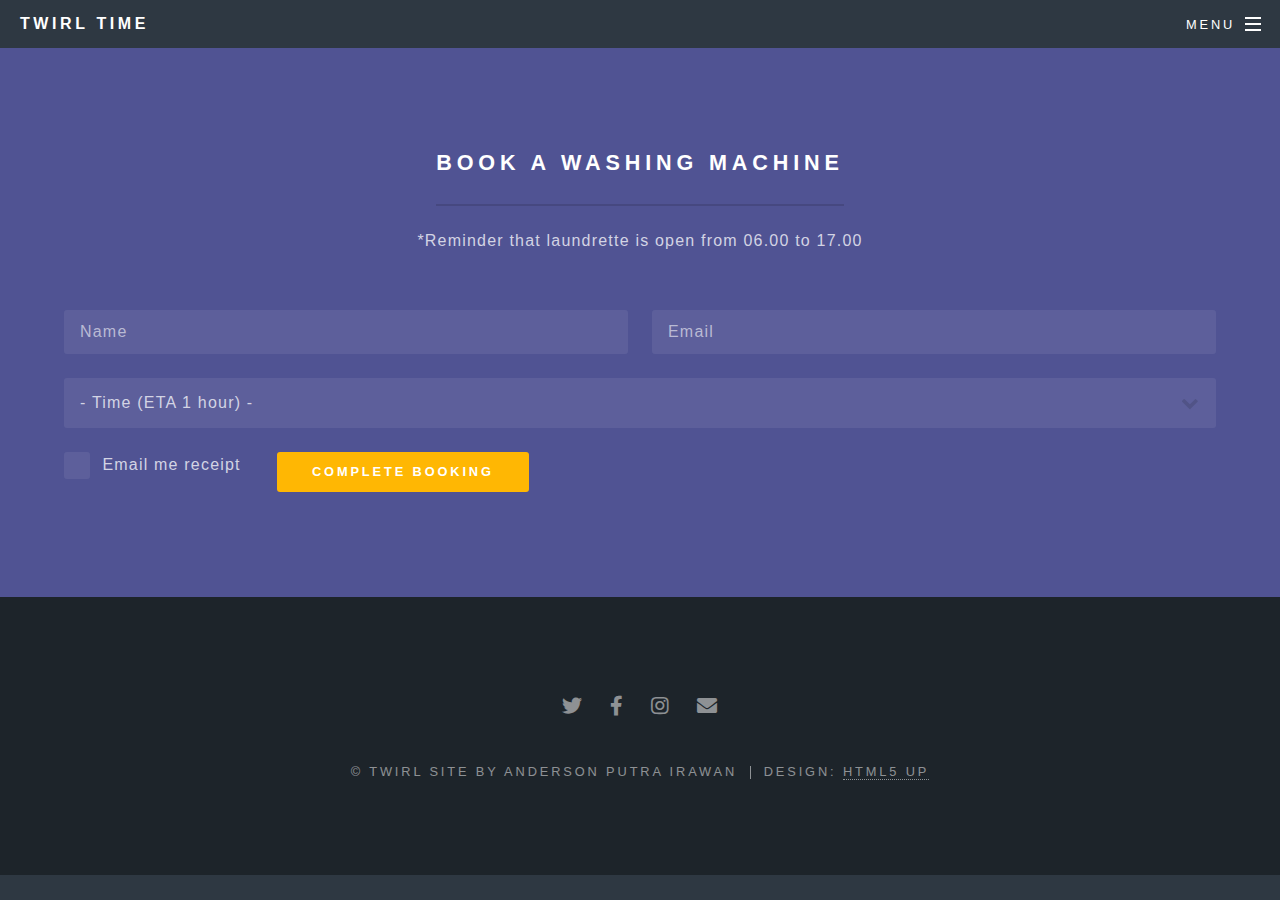
==== booking.html @ 34124f37 "update 6th of march" ====
<!DOCTYPE HTML>
<!--
	Spectral by HTML5 UP
	html5up.net | @ajlkn
	Free for personal and commercial use under the CCA 3.0 license (html5up.net/license)
-->
<html>
	<head>
		<title>Generic - Spectral by HTML5 UP</title>
		<meta charset="utf-8" />
		<meta name="viewport" content="width=device-width, initial-scale=1, user-scalable=no" />
		<link rel="stylesheet" href="assets/css/main.css" />
		<noscript><link rel="stylesheet" href="assets/css/noscript.css" /></noscript>
	</head>
	<body class="is-preload">

		<!-- Page Wrapper -->
			<div id="page-wrapper">

				<!-- Header -->
					<header id="header">
						<h1><a href="index.html">TWIRL TIME</a></h1>
						<nav id="nav">
							<ul>
								<li class="special">
									<a href="#menu" class="menuToggle"><span>Menu</span></a>
									<div id="menu">
										<ul>
											<li><a href="index.html">Home</a></li>
											<li><a href="booking.html">Booking</a></li>
											<li><a href="elements.html">Elements</a></li>
											<li><a href="#">Sign Up</a></li>
											<li><a href="#">Log In</a></li>
										</ul>
									</div>
								</li>
							</ul>
						</nav>
					</header>

				<!-- Main -->
				<section id="three" class="wrapper style3 special">
					<div class="inner">
						<header class="major">
							<h2>Book a washing machine</h2>
							<p>*Reminder that laundrette is open from 06.00 to 17.00</p>
						</header>
						<form method="post" action="#">
							<div class="row gtr-uniform">
								<div class="col-6 col-12-xsmall">
									<input type="text" name="demo-name" id="demo-name" value="" placeholder="Name" />
								</div>
								<div class="col-6 col-12-xsmall">
									<input type="email" name="demo-email" id="demo-email" value="" placeholder="Email" />
								</div>
								<div class="col-12">
									<select name="demo-category" id="demo-category" class="dropdown-scrollbar">
										<option value="">- Time (ETA 1 hour) -</option>
										<option value="1">06.00</option>
										<option value="1">07.00</option>
										<option value="1">08.00</option>
										<option value="1">09.00</option>
										<option value="1">10.00</option>
										<option value="1">11.00</option>
										<option value="1">12.00</option>
										<option value="1">13.00</option>
										<option value="1">14.00</option>
										<option value="1">15.00</option>
										<option value="1">16.00</option>
										<option value="1">17.00</option>
									</select>
								</div>
								<div class="col-12-xsmall">
									<input type="checkbox" id="demo-copy" name="demo-copy">
									<label for="demo-copy">Email me receipt</label>
								</div>
								<div class="col-12-xsmall">
									<a href="#" class="button primary fit">Complete Booking</a>
								</div>
							</div>
						</form>
						

					</div>

					
				</section>

				<!-- Footer -->
				<footer id="footer">
					<ul class="icons">
						<li><a href="#" class="icon brands fa-twitter"><span class="label">Twitter</span></a></li>
						<li><a href="#" class="icon brands fa-facebook-f"><span class="label">Facebook</span></a></li>
						<li><a href="#" class="icon brands fa-instagram"><span class="label">Instagram</span></a></li>
						<li><a href="#" class="icon solid fa-envelope"><span class="label">Email</span></a></li>
					</ul>
					<ul class="copyright">
						<li>&copy; Twirl Site by Anderson Putra Irawan</li><li>Design: <a href="http://html5up.net">HTML5 UP</a></li>
					</ul>
				</footer>

			</div>

		<!-- Scripts -->
			<script src="assets/js/jquery.min.js"></script>
			<script src="assets/js/jquery.scrollex.min.js"></script>
			<script src="assets/js/jquery.scrolly.min.js"></script>
			<script src="assets/js/browser.min.js"></script>
			<script src="assets/js/breakpoints.min.js"></script>
			<script src="assets/js/util.js"></script>
			<script src="assets/js/main.js"></script>

	</body>
</html>
---- assets/css/main.css ----
@import url(fontawesome-all.min.css);
@import url("https://fonts.googleapis.com/css?family=Open+Sans:400,400italic,600,600italic,800,800italic");

/*
	Spectral by HTML5 UP
	html5up.net | @ajlkn
	Free for personal and commercial use under the CCA 3.0 license (html5up.net/license)
*/

html, body, div, span, applet, object,
iframe, h1, h2, h3, h4, h5, h6, p, blockquote,
pre, a, abbr, acronym, address, big, cite,
code, del, dfn, em, img, ins, kbd, q, s, samp,
small, strike, strong, sub, sup, tt, var, b,
u, i, center, dl, dt, dd, ol, ul, li, fieldset,
form, label, legend, table, caption, tbody,
tfoot, thead, tr, th, td, article, aside,
canvas, details, embed, figure, figcaption,
footer, header, hgroup, menu, nav, output, ruby,
section, summary, time, mark, audio, video {
	margin: 0;
	padding: 0;
	border: 0;
	font-size: 100%;
	font: inherit;
	vertical-align: baseline;}

article, aside, details, figcaption, figure,
footer, header, hgroup, menu, nav, section {
	display: block;}

body {
	line-height: 1;
}

ol, ul {
	list-style: none;
}

blockquote, q {
	quotes: none;
}

	blockquote:before, blockquote:after, q:before, q:after {
		content: '';
		content: none;
	}

table {
	border-collapse: collapse;
	border-spacing: 0;
}

body {
	-webkit-text-size-adjust: none;
}

mark {
	background-color: transparent;
	color: inherit;
}

input::-moz-focus-inner {
	border: 0;
	padding: 0;
}

input, select, textarea {
	-moz-appearance: none;
	-webkit-appearance: none;
	-ms-appearance: none;
	appearance: none;
}

/* Basic */

	@-ms-viewport {
		width: device-width;
	}

	html {
		box-sizing: border-box;
	}

	*, *:before, *:after {
		box-sizing: inherit;
	}

	body {
		background: #2e3842;
	}

		body.is-preload *, body.is-preload *:before, body.is-preload *:after {
			-moz-animation: none !important;
			-webkit-animation: none !important;
			-ms-animation: none !important;
			animation: none !important;
			-moz-transition: none !important;
			-webkit-transition: none !important;
			-ms-transition: none !important;
			transition: none !important;
		}

	@font-face {	
		src: url("../webfonts/Quicksand-Semibold.ttf");
		font-family: MyWebFont;
	}

	body, input, select, textarea {
		color: #fff;
		font-family: MyWebFont, 'Trebuchet MS', 'Lucida Sans Unicode', 'Lucida Grande', 'Lucida Sans', Arial, sans-serif;
		font-size: 15pt;
		font-weight: normal;
    	font-style: normal;
		letter-spacing: 0.075em;
		line-height: 1.65em;
	}

		@media screen and (max-width: 1680px) {

			body, input, select, textarea {
				font-size: 13pt;
			}

		}

		@media screen and (max-width: 1280px) {

			body, input, select, textarea {
				font-size: 12pt;
			}

		}

		@media screen and (max-width: 736px) {

			body, input, select, textarea {
				font-size: 11pt;
				letter-spacing: 0.0375em;
			}

		}

	a {
		-moz-transition: color 0.2s ease, border-bottom-color 0.2s ease;
		-webkit-transition: color 0.2s ease, border-bottom-color 0.2s ease;
		-ms-transition: color 0.2s ease, border-bottom-color 0.2s ease;
		transition: color 0.2s ease, border-bottom-color 0.2s ease;
		border-bottom: dotted 1px;
		color: inherit;
		text-decoration: none;
	}

		a:hover {
			border-bottom-color: transparent;
		}

	strong, b {
		color: #fff;
		font-weight: 600;
	}

	em, i {
		font-style: italic;
	}

	p {
		margin: 0 0 2em 0;
	}

	h1, h2, h3, h4, h5, h6 {
		color: #fff;
		font-weight: 800;
		letter-spacing: 0.225em;
		line-height: 1em;
		margin: 0 0 1em 0;
		text-transform: uppercase;
	}

		h1 a, h2 a, h3 a, h4 a, h5 a, h6 a {
			color: inherit;
			text-decoration: none;
		}

	h2 {
		font-size: 1.35em;
		line-height: 1.75em;
	}

		@media screen and (max-width: 736px) {

			h2 {
				font-size: 1.1em;
				line-height: 1.65em;
			}

		}

	h3 {
		font-size: 1.15em;
		line-height: 1.75em;
	}

		@media screen and (max-width: 736px) {

			h3 {
				font-size: 1em;
				line-height: 1.65em;
			}

		}

	h4 {
		font-size: 1em;
		line-height: 1.5em;
	}

	h5 {
		font-size: 0.8em;
		line-height: 1.5em;
	}

	h6 {
		font-size: 0.7em;
		line-height: 1.5em;
	}

	sub {
		font-size: 0.8em;
		position: relative;
		top: 0.5em;
	}

	sup {
		font-size: 0.8em;
		position: relative;
		top: -0.5em;
	}

	hr {
		border: 0;
		border-bottom: solid 2px #fff;
		margin: 3em 0;
	}

		hr.major {
			margin: 4.5em 0;
		}

	blockquote {
		border-left: solid 4px #fff;
		font-style: italic;
		margin: 0 0 2em 0;
		padding: 0.5em 0 0.5em 2em;
	}

	code {
		background: rgba(144, 144, 144, 0.25);
		border-radius: 3px;
		font-family: "Courier New", monospace;
		font-size: 0.9em;
		letter-spacing: 0;
		margin: 0 0.25em;
		padding: 0.25em 0.65em;
	}

	pre {
		-webkit-overflow-scrolling: touch;
		font-family: "Courier New", monospace;
		font-size: 0.9em;
		margin: 0 0 2em 0;
	}

		pre code {
			display: block;
			line-height: 1.75em;
			padding: 1em 1.5em;
			overflow-x: auto;
		}

	.align-left {
		text-align: left;
	}

	.align-center {
		text-align: center;
	}

	.align-right {
		text-align: right;
	}

/* Row */

	.row {
		display: flex;
		flex-wrap: wrap;
		box-sizing: border-box;
		align-items: stretch;
	}

		.row > * {
			box-sizing: border-box;
		}

		.row.gtr-uniform > * > :last-child {
			margin-bottom: 0;
		}

		.row.aln-left {
			justify-content: flex-start;
		}

		.row.aln-center {
			justify-content: center;
		}

		.row.aln-right {
			justify-content: flex-end;
		}

		.row.aln-top {
			align-items: flex-start;
		}

		.row.aln-middle {
			align-items: center;
		}

		.row.aln-bottom {
			align-items: flex-end;
		}

		.row > .imp {
			order: -1;
		}

		.row > .col-1 {
			width: 8.33333%;
		}

		.row > .off-1 {
			margin-left: 8.33333%;
		}

		.row > .col-2 {
			width: 16.66667%;
		}

		.row > .off-2 {
			margin-left: 16.66667%;
		}

		.row > .col-3 {
			width: 25%;
		}

		.row > .off-3 {
			margin-left: 25%;
		}

		.row > .col-4 {
			width: 33.33333%;
		}

		.row > .off-4 {
			margin-left: 33.33333%;
		}

		.row > .col-5 {
			width: 41.66667%;
		}

		.row > .off-5 {
			margin-left: 41.66667%;
		}

		.row > .col-6 {
			width: 50%;
		}

		.row > .off-6 {
			margin-left: 50%;
		}

		.row > .col-7 {
			width: 58.33333%;
		}

		.row > .off-7 {
			margin-left: 58.33333%;
		}

		.row > .col-8 {
			width: 66.66667%;
		}

		.row > .off-8 {
			margin-left: 66.66667%;
		}

		.row > .col-9 {
			width: 75%;
		}

		.row > .off-9 {
			margin-left: 75%;
		}

		.row > .col-10 {
			width: 83.33333%;
		}

		.row > .off-10 {
			margin-left: 83.33333%;
		}

		.row > .col-11 {
			width: 91.66667%;
		}

		.row > .off-11 {
			margin-left: 91.66667%;
		}

		.row > .col-12 {
			width: 100%;
		}

		.row > .off-12 {
			margin-left: 100%;
		}

		.row.gtr-0 {
			margin-top: 0;
			margin-left: 0em;
		}

			.row.gtr-0 > * {
				padding: 0 0 0 0em;
			}

			.row.gtr-0.gtr-uniform {
				margin-top: 0em;
			}

				.row.gtr-0.gtr-uniform > * {
					padding-top: 0em;
				}

		.row.gtr-25 {
			margin-top: 0;
			margin-left: -0.375em;
		}

			.row.gtr-25 > * {
				padding: 0 0 0 0.375em;
			}

			.row.gtr-25.gtr-uniform {
				margin-top: -0.375em;
			}

				.row.gtr-25.gtr-uniform > * {
					padding-top: 0.375em;
				}

		.row.gtr-50 {
			margin-top: 0;
			margin-left: -0.75em;
		}

			.row.gtr-50 > * {
				padding: 0 0 0 0.75em;
			}

			.row.gtr-50.gtr-uniform {
				margin-top: -0.75em;
			}

				.row.gtr-50.gtr-uniform > * {
					padding-top: 0.75em;
				}

		.row {
			margin-top: 0;
			margin-left: -1.5em;
		}

			.row > * {
				padding: 0 0 0 1.5em;
			}

			.row.gtr-uniform {
				margin-top: -1.5em;
			}

				.row.gtr-uniform > * {
					padding-top: 1.5em;
				}

		.row.gtr-150 {
			margin-top: 0;
			margin-left: -2.25em;
		}

			.row.gtr-150 > * {
				padding: 0 0 0 2.25em;
			}

			.row.gtr-150.gtr-uniform {
				margin-top: -2.25em;
			}

				.row.gtr-150.gtr-uniform > * {
					padding-top: 2.25em;
				}

		.row.gtr-200 {
			margin-top: 0;
			margin-left: -3em;
		}

			.row.gtr-200 > * {
				padding: 0 0 0 3em;
			}

			.row.gtr-200.gtr-uniform {
				margin-top: -3em;
			}

				.row.gtr-200.gtr-uniform > * {
					padding-top: 3em;
				}

		@media screen and (max-width: 1680px) {

			.row {
				display: flex;
				flex-wrap: wrap;
				box-sizing: border-box;
				align-items: stretch;
			}

				.row > * {
					box-sizing: border-box;
				}

				.row.gtr-uniform > * > :last-child {
					margin-bottom: 0;
				}

				.row.aln-left {
					justify-content: flex-start;
				}

				.row.aln-center {
					justify-content: center;
				}

				.row.aln-right {
					justify-content: flex-end;
				}

				.row.aln-top {
					align-items: flex-start;
				}

				.row.aln-middle {
					align-items: center;
				}

				.row.aln-bottom {
					align-items: flex-end;
				}

				.row > .imp-xlarge {
					order: -1;
				}

				.row > .col-1-xlarge {
					width: 8.33333%;
				}

				.row > .off-1-xlarge {
					margin-left: 8.33333%;
				}

				.row > .col-2-xlarge {
					width: 16.66667%;
				}

				.row > .off-2-xlarge {
					margin-left: 16.66667%;
				}

				.row > .col-3-xlarge {
					width: 25%;
				}

				.row > .off-3-xlarge {
					margin-left: 25%;
				}

				.row > .col-4-xlarge {
					width: 33.33333%;
				}

				.row > .off-4-xlarge {
					margin-left: 33.33333%;
				}

				.row > .col-5-xlarge {
					width: 41.66667%;
				}

				.row > .off-5-xlarge {
					margin-left: 41.66667%;
				}

				.row > .col-6-xlarge {
					width: 50%;
				}

				.row > .off-6-xlarge {
					margin-left: 50%;
				}

				.row > .col-7-xlarge {
					width: 58.33333%;
				}

				.row > .off-7-xlarge {
					margin-left: 58.33333%;
				}

				.row > .col-8-xlarge {
					width: 66.66667%;
				}

				.row > .off-8-xlarge {
					margin-left: 66.66667%;
				}

				.row > .col-9-xlarge {
					width: 75%;
				}

				.row > .off-9-xlarge {
					margin-left: 75%;
				}

				.row > .col-10-xlarge {
					width: 83.33333%;
				}

				.row > .off-10-xlarge {
					margin-left: 83.33333%;
				}

				.row > .col-11-xlarge {
					width: 91.66667%;
				}

				.row > .off-11-xlarge {
					margin-left: 91.66667%;
				}

				.row > .col-12-xlarge {
					width: 100%;
				}

				.row > .off-12-xlarge {
					margin-left: 100%;
				}

				.row.gtr-0 {
					margin-top: 0;
					margin-left: 0em;
				}

					.row.gtr-0 > * {
						padding: 0 0 0 0em;
					}

					.row.gtr-0.gtr-uniform {
						margin-top: 0em;
					}

						.row.gtr-0.gtr-uniform > * {
							padding-top: 0em;
						}

				.row.gtr-25 {
					margin-top: 0;
					margin-left: -0.375em;
				}

					.row.gtr-25 > * {
						padding: 0 0 0 0.375em;
					}

					.row.gtr-25.gtr-uniform {
						margin-top: -0.375em;
					}

						.row.gtr-25.gtr-uniform > * {
							padding-top: 0.375em;
						}

				.row.gtr-50 {
					margin-top: 0;
					margin-left: -0.75em;
				}

					.row.gtr-50 > * {
						padding: 0 0 0 0.75em;
					}

					.row.gtr-50.gtr-uniform {
						margin-top: -0.75em;
					}

						.row.gtr-50.gtr-uniform > * {
							padding-top: 0.75em;
						}

				.row {
					margin-top: 0;
					margin-left: -1.5em;
				}

					.row > * {
						padding: 0 0 0 1.5em;
					}

					.row.gtr-uniform {
						margin-top: -1.5em;
					}

						.row.gtr-uniform > * {
							padding-top: 1.5em;
						}

				.row.gtr-150 {
					margin-top: 0;
					margin-left: -2.25em;
				}

					.row.gtr-150 > * {
						padding: 0 0 0 2.25em;
					}

					.row.gtr-150.gtr-uniform {
						margin-top: -2.25em;
					}

						.row.gtr-150.gtr-uniform > * {
							padding-top: 2.25em;
						}

				.row.gtr-200 {
					margin-top: 0;
					margin-left: -3em;
				}

					.row.gtr-200 > * {
						padding: 0 0 0 3em;
					}

					.row.gtr-200.gtr-uniform {
						margin-top: -3em;
					}

						.row.gtr-200.gtr-uniform > * {
							padding-top: 3em;
						}

		}

		@media screen and (max-width: 1280px) {

			.row {
				display: flex;
				flex-wrap: wrap;
				box-sizing: border-box;
				align-items: stretch;
			}

				.row > * {
					box-sizing: border-box;
				}

				.row.gtr-uniform > * > :last-child {
					margin-bottom: 0;
				}

				.row.aln-left {
					justify-content: flex-start;
				}

				.row.aln-center {
					justify-content: center;
				}

				.row.aln-right {
					justify-content: flex-end;
				}

				.row.aln-top {
					align-items: flex-start;
				}

				.row.aln-middle {
					align-items: center;
				}

				.row.aln-bottom {
					align-items: flex-end;
				}

				.row > .imp-large {
					order: -1;
				}

				.row > .col-1-large {
					width: 8.33333%;
				}

				.row > .off-1-large {
					margin-left: 8.33333%;
				}

				.row > .col-2-large {
					width: 16.66667%;
				}

				.row > .off-2-large {
					margin-left: 16.66667%;
				}

				.row > .col-3-large {
					width: 25%;
				}

				.row > .off-3-large {
					margin-left: 25%;
				}

				.row > .col-4-large {
					width: 33.33333%;
				}

				.row > .off-4-large {
					margin-left: 33.33333%;
				}

				.row > .col-5-large {
					width: 41.66667%;
				}

				.row > .off-5-large {
					margin-left: 41.66667%;
				}

				.row > .col-6-large {
					width: 50%;
				}

				.row > .off-6-large {
					margin-left: 50%;
				}

				.row > .col-7-large {
					width: 58.33333%;
				}

				.row > .off-7-large {
					margin-left: 58.33333%;
				}

				.row > .col-8-large {
					width: 66.66667%;
				}

				.row > .off-8-large {
					margin-left: 66.66667%;
				}

				.row > .col-9-large {
					width: 75%;
				}

				.row > .off-9-large {
					margin-left: 75%;
				}

				.row > .col-10-large {
					width: 83.33333%;
				}

				.row > .off-10-large {
					margin-left: 83.33333%;
				}

				.row > .col-11-large {
					width: 91.66667%;
				}

				.row > .off-11-large {
					margin-left: 91.66667%;
				}

				.row > .col-12-large {
					width: 100%;
				}

				.row > .off-12-large {
					margin-left: 100%;
				}

				.row.gtr-0 {
					margin-top: 0;
					margin-left: 0em;
				}

					.row.gtr-0 > * {
						padding: 0 0 0 0em;
					}

					.row.gtr-0.gtr-uniform {
						margin-top: 0em;
					}

						.row.gtr-0.gtr-uniform > * {
							padding-top: 0em;
						}

				.row.gtr-25 {
					margin-top: 0;
					margin-left: -0.375em;
				}

					.row.gtr-25 > * {
						padding: 0 0 0 0.375em;
					}

					.row.gtr-25.gtr-uniform {
						margin-top: -0.375em;
					}

						.row.gtr-25.gtr-uniform > * {
							padding-top: 0.375em;
						}

				.row.gtr-50 {
					margin-top: 0;
					margin-left: -0.75em;
				}

					.row.gtr-50 > * {
						padding: 0 0 0 0.75em;
					}

					.row.gtr-50.gtr-uniform {
						margin-top: -0.75em;
					}

						.row.gtr-50.gtr-uniform > * {
							padding-top: 0.75em;
						}

				.row {
					margin-top: 0;
					margin-left: -1.5em;
				}

					.row > * {
						padding: 0 0 0 1.5em;
					}

					.row.gtr-uniform {
						margin-top: -1.5em;
					}

						.row.gtr-uniform > * {
							padding-top: 1.5em;
						}

				.row.gtr-150 {
					margin-top: 0;
					margin-left: -2.25em;
				}

					.row.gtr-150 > * {
						padding: 0 0 0 2.25em;
					}

					.row.gtr-150.gtr-uniform {
						margin-top: -2.25em;
					}

						.row.gtr-150.gtr-uniform > * {
							padding-top: 2.25em;
						}

				.row.gtr-200 {
					margin-top: 0;
					margin-left: -3em;
				}

					.row.gtr-200 > * {
						padding: 0 0 0 3em;
					}

					.row.gtr-200.gtr-uniform {
						margin-top: -3em;
					}

						.row.gtr-200.gtr-uniform > * {
							padding-top: 3em;
						}

		}

		@media screen and (max-width: 980px) {

			.row {
				display: flex;
				flex-wrap: wrap;
				box-sizing: border-box;
				align-items: stretch;
			}

				.row > * {
					box-sizing: border-box;
				}

				.row.gtr-uniform > * > :last-child {
					margin-bottom: 0;
				}

				.row.aln-left {
					justify-content: flex-start;
				}

				.row.aln-center {
					justify-content: center;
				}

				.row.aln-right {
					justify-content: flex-end;
				}

				.row.aln-top {
					align-items: flex-start;
				}

				.row.aln-middle {
					align-items: center;
				}

				.row.aln-bottom {
					align-items: flex-end;
				}

				.row > .imp-medium {
					order: -1;
				}

				.row > .col-1-medium {
					width: 8.33333%;
				}

				.row > .off-1-medium {
					margin-left: 8.33333%;
				}

				.row > .col-2-medium {
					width: 16.66667%;
				}

				.row > .off-2-medium {
					margin-left: 16.66667%;
				}

				.row > .col-3-medium {
					width: 25%;
				}

				.row > .off-3-medium {
					margin-left: 25%;
				}

				.row > .col-4-medium {
					width: 33.33333%;
				}

				.row > .off-4-medium {
					margin-left: 33.33333%;
				}

				.row > .col-5-medium {
					width: 41.66667%;
				}

				.row > .off-5-medium {
					margin-left: 41.66667%;
				}

				.row > .col-6-medium {
					width: 50%;
				}

				.row > .off-6-medium {
					margin-left: 50%;
				}

				.row > .col-7-medium {
					width: 58.33333%;
				}

				.row > .off-7-medium {
					margin-left: 58.33333%;
				}

				.row > .col-8-medium {
					width: 66.66667%;
				}

				.row > .off-8-medium {
					margin-left: 66.66667%;
				}

				.row > .col-9-medium {
					width: 75%;
				}

				.row > .off-9-medium {
					margin-left: 75%;
				}

				.row > .col-10-medium {
					width: 83.33333%;
				}

				.row > .off-10-medium {
					margin-left: 83.33333%;
				}

				.row > .col-11-medium {
					width: 91.66667%;
				}

				.row > .off-11-medium {
					margin-left: 91.66667%;
				}

				.row > .col-12-medium {
					width: 100%;
				}

				.row > .off-12-medium {
					margin-left: 100%;
				}

				.row.gtr-0 {
					margin-top: 0;
					margin-left: 0em;
				}

					.row.gtr-0 > * {
						padding: 0 0 0 0em;
					}

					.row.gtr-0.gtr-uniform {
						margin-top: 0em;
					}

						.row.gtr-0.gtr-uniform > * {
							padding-top: 0em;
						}

				.row.gtr-25 {
					margin-top: 0;
					margin-left: -0.375em;
				}

					.row.gtr-25 > * {
						padding: 0 0 0 0.375em;
					}

					.row.gtr-25.gtr-uniform {
						margin-top: -0.375em;
					}

						.row.gtr-25.gtr-uniform > * {
							padding-top: 0.375em;
						}

				.row.gtr-50 {
					margin-top: 0;
					margin-left: -0.75em;
				}

					.row.gtr-50 > * {
						padding: 0 0 0 0.75em;
					}

					.row.gtr-50.gtr-uniform {
						margin-top: -0.75em;
					}

						.row.gtr-50.gtr-uniform > * {
							padding-top: 0.75em;
						}

				.row {
					margin-top: 0;
					margin-left: -1.5em;
				}

					.row > * {
						padding: 0 0 0 1.5em;
					}

					.row.gtr-uniform {
						margin-top: -1.5em;
					}

						.row.gtr-uniform > * {
							padding-top: 1.5em;
						}

				.row.gtr-150 {
					margin-top: 0;
					margin-left: -2.25em;
				}

					.row.gtr-150 > * {
						padding: 0 0 0 2.25em;
					}

					.row.gtr-150.gtr-uniform {
						margin-top: -2.25em;
					}

						.row.gtr-150.gtr-uniform > * {
							padding-top: 2.25em;
						}

				.row.gtr-200 {
					margin-top: 0;
					margin-left: -3em;
				}

					.row.gtr-200 > * {
						padding: 0 0 0 3em;
					}

					.row.gtr-200.gtr-uniform {
						margin-top: -3em;
					}

						.row.gtr-200.gtr-uniform > * {
							padding-top: 3em;
						}

		}

		@media screen and (max-width: 736px) {

			.row {
				display: flex;
				flex-wrap: wrap;
				box-sizing: border-box;
				align-items: stretch;
			}

				.row > * {
					box-sizing: border-box;
				}

				.row.gtr-uniform > * > :last-child {
					margin-bottom: 0;
				}

				.row.aln-left {
					justify-content: flex-start;
				}

				.row.aln-center {
					justify-content: center;
				}

				.row.aln-right {
					justify-content: flex-end;
				}

				.row.aln-top {
					align-items: flex-start;
				}

				.row.aln-middle {
					align-items: center;
				}

				.row.aln-bottom {
					align-items: flex-end;
				}

				.row > .imp-small {
					order: -1;
				}

				.row > .col-1-small {
					width: 8.33333%;
				}

				.row > .off-1-small {
					margin-left: 8.33333%;
				}

				.row > .col-2-small {
					width: 16.66667%;
				}

				.row > .off-2-small {
					margin-left: 16.66667%;
				}

				.row > .col-3-small {
					width: 25%;
				}

				.row > .off-3-small {
					margin-left: 25%;
				}

				.row > .col-4-small {
					width: 33.33333%;
				}

				.row > .off-4-small {
					margin-left: 33.33333%;
				}

				.row > .col-5-small {
					width: 41.66667%;
				}

				.row > .off-5-small {
					margin-left: 41.66667%;
				}

				.row > .col-6-small {
					width: 50%;
				}

				.row > .off-6-small {
					margin-left: 50%;
				}

				.row > .col-7-small {
					width: 58.33333%;
				}

				.row > .off-7-small {
					margin-left: 58.33333%;
				}

				.row > .col-8-small {
					width: 66.66667%;
				}

				.row > .off-8-small {
					margin-left: 66.66667%;
				}

				.row > .col-9-small {
					width: 75%;
				}

				.row > .off-9-small {
					margin-left: 75%;
				}

				.row > .col-10-small {
					width: 83.33333%;
				}

				.row > .off-10-small {
					margin-left: 83.33333%;
				}

				.row > .col-11-small {
					width: 91.66667%;
				}

				.row > .off-11-small {
					margin-left: 91.66667%;
				}

				.row > .col-12-small {
					width: 100%;
				}

				.row > .off-12-small {
					margin-left: 100%;
				}

				.row.gtr-0 {
					margin-top: 0;
					margin-left: 0em;
				}

					.row.gtr-0 > * {
						padding: 0 0 0 0em;
					}

					.row.gtr-0.gtr-uniform {
						margin-top: 0em;
					}

						.row.gtr-0.gtr-uniform > * {
							padding-top: 0em;
						}

				.row.gtr-25 {
					margin-top: 0;
					margin-left: -0.375em;
				}

					.row.gtr-25 > * {
						padding: 0 0 0 0.375em;
					}

					.row.gtr-25.gtr-uniform {
						margin-top: -0.375em;
					}

						.row.gtr-25.gtr-uniform > * {
							padding-top: 0.375em;
						}

				.row.gtr-50 {
					margin-top: 0;
					margin-left: -0.75em;
				}

					.row.gtr-50 > * {
						padding: 0 0 0 0.75em;
					}

					.row.gtr-50.gtr-uniform {
						margin-top: -0.75em;
					}

						.row.gtr-50.gtr-uniform > * {
							padding-top: 0.75em;
						}

				.row {
					margin-top: 0;
					margin-left: -1.5em;
				}

					.row > * {
						padding: 0 0 0 1.5em;
					}

					.row.gtr-uniform {
						margin-top: -1.5em;
					}

						.row.gtr-uniform > * {
							padding-top: 1.5em;
						}

				.row.gtr-150 {
					margin-top: 0;
					margin-left: -2.25em;
				}

					.row.gtr-150 > * {
						padding: 0 0 0 2.25em;
					}

					.row.gtr-150.gtr-uniform {
						margin-top: -2.25em;
					}

						.row.gtr-150.gtr-uniform > * {
							padding-top: 2.25em;
						}

				.row.gtr-200 {
					margin-top: 0;
					margin-left: -3em;
				}

					.row.gtr-200 > * {
						padding: 0 0 0 3em;
					}

					.row.gtr-200.gtr-uniform {
						margin-top: -3em;
					}

						.row.gtr-200.gtr-uniform > * {
							padding-top: 3em;
						}

		}

		@media screen and (max-width: 480px) {

			.row {
				display: flex;
				flex-wrap: wrap;
				box-sizing: border-box;
				align-items: stretch;
			}

				.row > * {
					box-sizing: border-box;
				}

				.row.gtr-uniform > * > :last-child {
					margin-bottom: 0;
				}

				.row.aln-left {
					justify-content: flex-start;
				}

				.row.aln-center {
					justify-content: center;
				}

				.row.aln-right {
					justify-content: flex-end;
				}

				.row.aln-top {
					align-items: flex-start;
				}

				.row.aln-middle {
					align-items: center;
				}

				.row.aln-bottom {
					align-items: flex-end;
				}

				.row > .imp-xsmall {
					order: -1;
				}

				.row > .col-1-xsmall {
					width: 8.33333%;
				}

				.row > .off-1-xsmall {
					margin-left: 8.33333%;
				}

				.row > .col-2-xsmall {
					width: 16.66667%;
				}

				.row > .off-2-xsmall {
					margin-left: 16.66667%;
				}

				.row > .col-3-xsmall {
					width: 25%;
				}

				.row > .off-3-xsmall {
					margin-left: 25%;
				}

				.row > .col-4-xsmall {
					width: 33.33333%;
				}

				.row > .off-4-xsmall {
					margin-left: 33.33333%;
				}

				.row > .col-5-xsmall {
					width: 41.66667%;
				}

				.row > .off-5-xsmall {
					margin-left: 41.66667%;
				}

				.row > .col-6-xsmall {
					width: 50%;
				}

				.row > .off-6-xsmall {
					margin-left: 50%;
				}

				.row > .col-7-xsmall {
					width: 58.33333%;
				}

				.row > .off-7-xsmall {
					margin-left: 58.33333%;
				}

				.row > .col-8-xsmall {
					width: 66.66667%;
				}

				.row > .off-8-xsmall {
					margin-left: 66.66667%;
				}

				.row > .col-9-xsmall {
					width: 75%;
				}

				.row > .off-9-xsmall {
					margin-left: 75%;
				}

				.row > .col-10-xsmall {
					width: 83.33333%;
				}

				.row > .off-10-xsmall {
					margin-left: 83.33333%;
				}

				.row > .col-11-xsmall {
					width: 91.66667%;
				}

				.row > .off-11-xsmall {
					margin-left: 91.66667%;
				}

				.row > .col-12-xsmall {
					width: 100%;
				}

				.row > .off-12-xsmall {
					margin-left: 100%;
				}

				.row.gtr-0 {
					margin-top: 0;
					margin-left: 0em;
				}

					.row.gtr-0 > * {
						padding: 0 0 0 0em;
					}

					.row.gtr-0.gtr-uniform {
						margin-top: 0em;
					}

						.row.gtr-0.gtr-uniform > * {
							padding-top: 0em;
						}

				.row.gtr-25 {
					margin-top: 0;
					margin-left: -0.375em;
				}

					.row.gtr-25 > * {
						padding: 0 0 0 0.375em;
					}

					.row.gtr-25.gtr-uniform {
						margin-top: -0.375em;
					}

						.row.gtr-25.gtr-uniform > * {
							padding-top: 0.375em;
						}

				.row.gtr-50 {
					margin-top: 0;
					margin-left: -0.75em;
				}

					.row.gtr-50 > * {
						padding: 0 0 0 0.75em;
					}

					.row.gtr-50.gtr-uniform {
						margin-top: -0.75em;
					}

						.row.gtr-50.gtr-uniform > * {
							padding-top: 0.75em;
						}

				.row {
					margin-top: 0;
					margin-left: -1.5em;
				}

					.row > * {
						padding: 0 0 0 1.5em;
					}

					.row.gtr-uniform {
						margin-top: -1.5em;
					}

						.row.gtr-uniform > * {
							padding-top: 1.5em;
						}

				.row.gtr-150 {
					margin-top: 0;
					margin-left: -2.25em;
				}

					.row.gtr-150 > * {
						padding: 0 0 0 2.25em;
					}

					.row.gtr-150.gtr-uniform {
						margin-top: -2.25em;
					}

						.row.gtr-150.gtr-uniform > * {
							padding-top: 2.25em;
						}

				.row.gtr-200 {
					margin-top: 0;
					margin-left: -3em;
				}

					.row.gtr-200 > * {
						padding: 0 0 0 3em;
					}

					.row.gtr-200.gtr-uniform {
						margin-top: -3em;
					}

						.row.gtr-200.gtr-uniform > * {
							padding-top: 3em;
						}

		}

/* Section/Article */

	section.special, article.special {
		text-align: center;
	}

	header p {
		color: rgba(255, 255, 255, 0.5);
		position: relative;
		top: -0.25em;
	}

	header h3 + p {
		font-size: 1.1em;
	}

	header h4 + p,
	header h5 + p,
	header h6 + p {
		font-size: 0.9em;
	}

	header.major {
		margin: 0 0 3.5em 0;
	}

		header.major h2, header.major h3, header.major h4, header.major h5, header.major h6 {
			border-bottom: solid 2px #fff;
			display: inline-block;
			padding-bottom: 1em;
			position: relative;
		}

			header.major h2:after, header.major h3:after, header.major h4:after, header.major h5:after, header.major h6:after {
				content: '';
				display: block;
				height: 1px;
			}

		header.major p {
			color: #fff;
			top: 0;
		}

		@media screen and (max-width: 736px) {

			header.major {
				margin: 0 0 2em 0;
			}

		}

	@media screen and (max-width: 980px) {

		header br {
			display: none;
		}

	}

/* Form */

	form {
		margin: 0 0 2em 0;
	}

	label {
		color: #fff;
		display: block;
		font-size: 0.9em;
		font-weight: 600;
		margin: 0 0 1em 0;
	}

	input[type="text"],
	input[type="password"],
	input[type="email"],
	select,
	textarea {
		-moz-appearance: none;
		-webkit-appearance: none;
		-ms-appearance: none;
		appearance: none;
		background-color: rgba(144, 144, 144, 0.25);
		border-radius: 3px;
		border: none;
		color: inherit;
		display: block;
		outline: 0;
		padding: 0 1em;
		text-decoration: none;
		width: 100%;
	}

		input[type="text"]:invalid,
		input[type="password"]:invalid,
		input[type="email"]:invalid,
		select:invalid,
		textarea:invalid {
			box-shadow: none;
		}

		input[type="text"]:focus,
		input[type="password"]:focus,
		input[type="email"]:focus,
		select:focus,
		textarea:focus {
			box-shadow: 0 0 0 2px #21b2a6;
		}

	select {
		background-size: 1.25em;
		background-repeat: no-repeat;
		background-position: calc(100% - 1em) center;
		height: 2.75em;
		padding-right: 2.75em;
		text-overflow: ellipsis;
	}

		select:focus::-ms-value {
			background-color: transparent;
		}

		select::-ms-expand {
			display: none;
		}

	input[type="text"],
	input[type="password"],
	input[type="email"],
	select {
		height: 2.75em;
	}

	textarea {
		padding: 0.75em 1em;
	}

	input[type="checkbox"],
	input[type="radio"] {
		-moz-appearance: none;
		-webkit-appearance: none;
		-ms-appearance: none;
		appearance: none;
		display: block;
		float: left;
		margin-right: -2em;
		opacity: 0;
		width: 1em;
		z-index: -1;
	}

		input[type="checkbox"] + label,
		input[type="radio"] + label {
			text-decoration: none;
			color: #fff;
			cursor: pointer;
			display: inline-block;
			font-size: 1em;
			font-weight: 400;
			padding-left: 2.4em;
			padding-right: 0.75em;
			position: relative;
		}

			input[type="checkbox"] + label:before,
			input[type="radio"] + label:before {
				-moz-osx-font-smoothing: grayscale;
				-webkit-font-smoothing: antialiased;
				display: inline-block;
				font-style: normal;
				font-variant: normal;
				text-rendering: auto;
				line-height: 1;
				text-transform: none !important;
				font-family: 'Font Awesome 5 Free';
				font-weight: 900;
			}

			input[type="checkbox"] + label:before,
			input[type="radio"] + label:before {
				background: rgba(144, 144, 144, 0.25);
				border-radius: 3px;
				content: '';
				display: inline-block;
				font-size: 0.8em;
				height: 2.0625em;
				left: 0;
				line-height: 2.0625em;
				position: absolute;
				text-align: center;
				top: 0;
				width: 2.0625em;
			}

		input[type="checkbox"]:checked + label:before,
		input[type="radio"]:checked + label:before {
			background: #2e3842;
			color: #fff;
			content: '\f00c';
		}

		input[type="checkbox"]:focus + label:before,
		input[type="radio"]:focus + label:before {
			box-shadow: 0 0 0 2px #21b2a6;
		}

	input[type="checkbox"] + label:before {
		border-radius: 3px;
	}

	input[type="radio"] + label:before {
		border-radius: 100%;
	}

	::-webkit-input-placeholder {
		color: rgba(255, 255, 255, 0.5) !important;
		opacity: 1.0;
	}

	:-moz-placeholder {
		color: rgba(255, 255, 255, 0.5) !important;
		opacity: 1.0;
	}

	::-moz-placeholder {
		color: rgba(255, 255, 255, 0.5) !important;
		opacity: 1.0;
	}

	:-ms-input-placeholder {
		color: rgba(255, 255, 255, 0.5) !important;
		opacity: 1.0;
	}

/* Box */

	.box {
		border-radius: 3px;
		border: solid 2px #fff;
		margin-bottom: 2em;
		padding: 1.5em;
	}

		.box > :last-child,
		.box > :last-child > :last-child,
		.box > :last-child > :last-child > :last-child {
			margin-bottom: 0;
		}

		.box.alt {
			border: 0;
			border-radius: 0;
			padding: 0;
		}

/* Icon */

	.icon {
		text-decoration: none;
		border-bottom: none;
		position: relative;
	}

		.icon:before {
			-moz-osx-font-smoothing: grayscale;
			-webkit-font-smoothing: antialiased;
			display: inline-block;
			font-style: normal;
			font-variant: normal;
			text-rendering: auto;
			line-height: 1;
			text-transform: none !important;
			font-family: 'Font Awesome 5 Free';
			font-weight: 400;
		}

		.icon > .label {
			display: none;
		}

		.icon:before {
			line-height: inherit;
		}

		.icon.solid:before {
			font-weight: 900;
		}

		.icon.brands:before {
			font-family: 'Font Awesome 5 Brands';
		}

		.icon.major {
			-moz-transform: rotate(-45deg);
			-webkit-transform: rotate(-45deg);
			-ms-transform: rotate(-45deg);
			transform: rotate(-45deg);
			border-radius: 3px;
			border: solid 2px #fff;
			display: inline-block;
			font-size: 1.35em;
			height: calc(3em + 2px);
			line-height: 3em;
			text-align: center;
			width: calc(3em + 2px);
		}

			.icon.major:before {
				-moz-transform: rotate(45deg);
				-webkit-transform: rotate(45deg);
				-ms-transform: rotate(45deg);
				transform: rotate(45deg);
				display: inline-block;
				font-size: 1.5em;
			}

			@media screen and (max-width: 736px) {

				.icon.major {
					font-size: 1em;
				}

			}

		.icon.style1 {
			color: #00ffcc;
		}

		.icon.style2 {
			color: #00f0ff;
		}

		.icon.style3 {
			color: #76ddff;
		}

/* Image */

	.image {
		border-radius: 3px;
		border: 0;
		display: inline-block;
		position: relative;
	}

		.image img {
			border-radius: 3px;
			display: block;
		}

		.image.left {
			float: left;
			margin: 0 2em 2em 0;
			top: 0.25em;
		}

		.image.right {
			float: right;
			margin: 0 0 2em 2em;
			top: 0.25em;
		}

		.image.left, .image.right {
			max-width: 40%;
		}

			.image.left img, .image.right img {
				width: 100%;
			}

		.image.fit {
			display: block;
			margin: 0 0 2em 0;
			width: 100%;
		}

			.image.fit img {
				width: 100%;
			}

/* List */

	ol {
		list-style: decimal;
		margin: 0 0 2em 0;
		padding-left: 1.25em;
	}

		ol li {
			padding-left: 0.25em;
		}

	ul {
		list-style: disc;
		margin: 0 0 2em 0;
		padding-left: 1em;
	}

		ul li {
			padding-left: 0.5em;
		}

		ul.alt {
			list-style: none;
			padding-left: 0;
		}

			ul.alt li {
				border-top: solid 1px #fff;
				padding: 0.5em 0;
			}

				ul.alt li:first-child {
					border-top: 0;
					padding-top: 0;
				}

	dl {
		margin: 0 0 2em 0;
	}

/* Actions */

	ul.actions {
		display: -moz-flex;
		display: -webkit-flex;
		display: -ms-flex;
		display: flex;
		cursor: default;
		list-style: none;
		margin-left: -1em;
		padding-left: 0;
	}

		ul.actions li {
			padding: 0 0 0 1em;
			vertical-align: middle;
		}

		ul.actions.special {
			-moz-justify-content: center;
			-webkit-justify-content: center;
			-ms-justify-content: center;
			justify-content: center;
			width: 100%;
			margin-left: 0;
		}

			ul.actions.special li:first-child {
				padding-left: 0;
			}

		ul.actions.stacked {
			-moz-flex-direction: column;
			-webkit-flex-direction: column;
			-ms-flex-direction: column;
			flex-direction: column;
			margin-left: 0;
		}

			ul.actions.stacked li {
				padding: 1em 0 0 0;
			}

				ul.actions.stacked li:first-child {
					padding-top: 0;
				}

		ul.actions.fit {
			width: calc(100% + 1em);
		}

			ul.actions.fit li {
				-moz-flex-grow: 1;
				-webkit-flex-grow: 1;
				-ms-flex-grow: 1;
				flex-grow: 1;
				-moz-flex-shrink: 1;
				-webkit-flex-shrink: 1;
				-ms-flex-shrink: 1;
				flex-shrink: 1;
				width: 100%;
			}

				ul.actions.fit li > * {
					width: 100%;
				}

			ul.actions.fit.stacked {
				width: 100%;
			}

		@media screen and (max-width: 480px) {

			ul.actions:not(.fixed) {
				-moz-flex-direction: column;
				-webkit-flex-direction: column;
				-ms-flex-direction: column;
				flex-direction: column;
				margin-left: 0;
				width: 100% !important;
			}

				ul.actions:not(.fixed) li {
					-moz-flex-grow: 1;
					-webkit-flex-grow: 1;
					-ms-flex-grow: 1;
					flex-grow: 1;
					-moz-flex-shrink: 1;
					-webkit-flex-shrink: 1;
					-ms-flex-shrink: 1;
					flex-shrink: 1;
					padding: 1em 0 0 0;
					text-align: center;
					width: 100%;
				}

					ul.actions:not(.fixed) li > * {
						width: 100%;
					}

					ul.actions:not(.fixed) li:first-child {
						padding-top: 0;
					}

					ul.actions:not(.fixed) li input[type="submit"],
					ul.actions:not(.fixed) li input[type="reset"],
					ul.actions:not(.fixed) li input[type="button"],
					ul.actions:not(.fixed) li button,
					ul.actions:not(.fixed) li .button {
						width: 100%;
					}

						ul.actions:not(.fixed) li input[type="submit"].icon:before,
						ul.actions:not(.fixed) li input[type="reset"].icon:before,
						ul.actions:not(.fixed) li input[type="button"].icon:before,
						ul.actions:not(.fixed) li button.icon:before,
						ul.actions:not(.fixed) li .button.icon:before {
							margin-left: -0.5em;
						}

		}

/* Icons */

	ul.icons {
		cursor: default;
		list-style: none;
		padding-left: 0;
	}

		ul.icons li {
			display: inline-block;
			padding: 0 1em 0 0;
		}

			ul.icons li:last-child {
				padding-right: 0 !important;
			}

		ul.icons.major {
			padding: 1em 0;
		}

			ul.icons.major li {
				padding-right: 3.5em;
			}

				@media screen and (max-width: 736px) {

					ul.icons.major li {
						padding: 0 1em !important;
					}

				}

/* Table */

	.table-wrapper {
		-webkit-overflow-scrolling: touch;
		overflow-x: auto;
	}

	table {
		margin: 0 0 2em 0;
		width: 100%;
	}

		table tbody tr {
			border: solid 1px #fff;
			border-left: 0;
			border-right: 0;
		}

			table tbody tr:nth-child(2n + 1) {
				background-color: rgba(144, 144, 144, 0.25);
			}

		table td {
			padding: 0.75em 0.75em;
		}

		table th {
			color: #fff;
			font-size: 0.9em;
			font-weight: 600;
			padding: 0 0.75em 0.75em 0.75em;
			text-align: left;
		}

		table thead {
			border-bottom: solid 2px #fff;
		}

		table tfoot {
			border-top: solid 2px #fff;
		}

		table.alt {
			border-collapse: separate;
		}

			table.alt tbody tr td {
				border: solid 1px #fff;
				border-left-width: 0;
				border-top-width: 0;
			}

				table.alt tbody tr td:first-child {
					border-left-width: 1px;
				}

			table.alt tbody tr:first-child td {
				border-top-width: 1px;
			}

			table.alt thead {
				border-bottom: 0;
			}

			table.alt tfoot {
				border-top: 0;
			}

/* Button */

	input[type="submit"],
	input[type="reset"],
	input[type="button"],
	button,
	.button {
		-moz-appearance: none;
		-webkit-appearance: none;
		-ms-appearance: none;
		appearance: none;
		-moz-transition: background-color 0.2s ease-in-out, color 0.2s ease-in-out;
		-webkit-transition: background-color 0.2s ease-in-out, color 0.2s ease-in-out;
		-ms-transition: background-color 0.2s ease-in-out, color 0.2s ease-in-out;
		transition: background-color 0.2s ease-in-out, color 0.2s ease-in-out;
		background-color: transparent;
		border-radius: 3px;
		border: 0;
		box-shadow: inset 0 0 0 2px #fff;
		color: #fff;
		cursor: pointer;
		display: inline-block;
		font-size: 0.8em;
		font-weight: 600;
		height: 3.125em;
		letter-spacing: 0.225em;
		line-height: 3.125em;
		max-width: 30em;
		padding: 0 2.75em;
		text-align: center;
		text-decoration: none;
		text-transform: uppercase;
		white-space: nowrap;
		overflow: hidden;
		text-overflow: ellipsis;
	}

		input[type="submit"]:hover,
		input[type="reset"]:hover,
		input[type="button"]:hover,
		button:hover,
		.button:hover {
			background-color: rgba(144, 144, 144, 0.25);
		}

		input[type="submit"]:active,
		input[type="reset"]:active,
		input[type="button"]:active,
		button:active,
		.button:active {
			background-color: rgba(144, 144, 144, 0.5);
		}

		input[type="submit"].icon:before,
		input[type="reset"].icon:before,
		input[type="button"].icon:before,
		button.icon:before,
		.button.icon:before {
			margin-right: 0.5em;
		}

		input[type="submit"].fit,
		input[type="reset"].fit,
		input[type="button"].fit,
		button.fit,
		.button.fit {
			width: 100%;
		}

		input[type="submit"].small,
		input[type="reset"].small,
		input[type="button"].small,
		button.small,
		.button.small {
			font-size: 0.8em;
		}

		input[type="submit"].large,
		input[type="reset"].large,
		input[type="button"].large,
		button.large,
		.button.large {
			font-size: 1.35em;
		}

		input[type="submit"].primary,
		input[type="reset"].primary,
		input[type="button"].primary,
		button.primary,
		.button.primary {
			background-color: #ffb703;
			box-shadow: none !important;
			color: #ffffff !important;
		}

			input[type="submit"].primary:hover,
			input[type="reset"].primary:hover,
			input[type="button"].primary:hover,
			button.primary:hover,
			.button.primary:hover {
				background-color: #fb8500!important;
			}

			input[type="submit"].primary:active,
			input[type="reset"].primary:active,
			input[type="button"].primary:active,
			button.primary:active,
			.button.primary:active {
				background-color: #eb341c !important;
			}

		input[type="submit"].disabled, input[type="submit"]:disabled,
		input[type="reset"].disabled,
		input[type="reset"]:disabled,
		input[type="button"].disabled,
		input[type="button"]:disabled,
		button.disabled,
		button:disabled,
		.button.disabled,
		.button:disabled {
			pointer-events: none;
			opacity: 0.25;
		}

		@media screen and (max-width: 736px) {

			input[type="submit"],
			input[type="reset"],
			input[type="button"],
			button,
			.button {
				height: 3.75em;
				line-height: 3.75em;
			}

		}

/* Features */

	.features {
		display: -moz-flex;
		display: -webkit-flex;
		display: -ms-flex;
		display: flex;
		-moz-flex-wrap: wrap;
		-webkit-flex-wrap: wrap;
		-ms-flex-wrap: wrap;
		flex-wrap: wrap;
		-moz-justify-content: center;
		-webkit-justify-content: center;
		-ms-justify-content: center;
		justify-content: center;
		list-style: none;
		padding: 0;
		width: 100%;
	}

		.features li {
			padding: 4em 4em 2em 6em ;
			display: block;
			position: relative;
			text-align: left;
			width: 50%;
		}

			.features li:nth-child(1) {
				background-color: rgba(0, 0, 0, 0.035);
			}

			.features li:nth-child(2) {
				background-color: rgba(0, 0, 0, 0.07);
			}

			.features li:nth-child(3) {
				background-color: rgba(0, 0, 0, 0.105);
			}

			.features li:nth-child(4) {
				background-color: rgba(0, 0, 0, 0.14);
			}

			.features li:nth-child(5) {
				background-color: rgba(0, 0, 0, 0.175);
			}

			.features li:nth-child(6) {
				background-color: rgba(0, 0, 0, 0.21);
			}

			.features li:nth-child(7) {
				background-color: rgba(0, 0, 0, 0.245);
			}

			.features li:nth-child(8) {
				background-color: rgba(0, 0, 0, 0.28);
			}

			.features li:nth-child(9) {
				background-color: rgba(0, 0, 0, 0.315);
			}

			.features li:nth-child(10) {
				background-color: rgba(0, 0, 0, 0.35);
			}

			.features li:before {
				display: block;
				color: #00ffcc;
				position: absolute;
				left: 1.75em;
				top: 2.75em;
				font-size: 1.5em;
			}

			.features li:nth-child(1) {
				border-top-left-radius: 3px;
			}

			.features li:nth-child(2) {
				border-top-right-radius: 3px;
			}

			.features li:nth-last-child(1) {
				border-bottom-right-radius: 3px;
			}

			.features li:nth-last-child(2) {
				border-bottom-left-radius: 3px;
			}

			@media screen and (max-width: 980px) {

				.features li {
					padding: 3em 2em 1em 2em ;
					text-align: center;
				}

					.features li:before {
						left: 0;
						margin: 0 0 1em 0;
						position: relative;
						top: 0;
					}

			}

			@media screen and (max-width: 736px) {

				.features li {
					padding: 3em 0 1em 0 ;
					background-color: transparent !important;
					border-top: solid 2px #fff;
					width: 100%;
				}

					.features li:first-child {
						border-top: 0;
					}

			}

/* Spotlight */

	.spotlight {
		-moz-align-items: center;
		-webkit-align-items: center;
		-ms-align-items: center;
		align-items: center;
		display: -moz-flex;
		display: -webkit-flex;
		display: -ms-flex;
		display: flex;
	}

		.spotlight .image {
			-moz-order: 1;
			-webkit-order: 1;
			-ms-order: 1;
			order: 1;
			border-radius: 0;
			width: 40%;
		}

			.spotlight .image img {
				border-radius: 0;
				width: 100%;
			}

		.spotlight .content {
			padding: 2em 4em 0.1em 4em ;
			-moz-order: 2;
			-webkit-order: 2;
			-ms-order: 2;
			order: 2;
			max-width: 48em;
			width: 60%;
		}

		.spotlight:nth-child(2n) {
			-moz-flex-direction: row-reverse;
			-webkit-flex-direction: row-reverse;
			-ms-flex-direction: row-reverse;
			flex-direction: row-reverse;
		}

		.spotlight:nth-child(1) {
			background-color: rgb(255, 255, 255);
		}

		.spotlight:nth-child(2) {
			background-color: rgb(225, 225, 225);
		}

		.spotlight:nth-child(3) {
			background-color: rgb(255, 255, 255);
		}

		.spotlight:nth-child(4) {
			background-color: rgba(0, 0, 0, 0.3);
		}

		.spotlight:nth-child(5) {
			background-color: rgba(0, 0, 0, 0.375);
		}

		.spotlight:nth-child(6) {
			background-color: rgba(0, 0, 0, 0.45);
		}

		.spotlight:nth-child(7) {
			background-color: rgba(0, 0, 0, 0.525);
		}

		.spotlight:nth-child(8) {
			background-color: rgba(0, 0, 0, 0.6);
		}

		.spotlight:nth-child(9) {
			background-color: rgba(0, 0, 0, 0.675);
		}

		.spotlight:nth-child(10) {
			background-color: rgba(0, 0, 0, 0.75);
		}

		@media screen and (max-width: 1280px) {

			.spotlight .image {
				width: 45%;
			}

			.spotlight .content {
				width: 55%;
			}

		}

		@media screen and (max-width: 980px) {

			.spotlight {
				display: block;
			}

				.spotlight br {
					display: none;
				}

				.spotlight .image {
					width: 100%;
				}

				.spotlight .content {
					padding: 4em 3em 2em 3em ;
					max-width: none;
					text-align: center;
					width: 100%;
				}

		}

		@media screen and (max-width: 736px) {

			.spotlight .content {
				padding: 3em 2em 1em 2em ;
			}

		}

/* Wrapper */

	.wrapper {
		padding: 6em 0 4em 0 ;
	}

		.wrapper > .inner {
			width: 60em;
			margin: 0 auto;
		}

			@media screen and (max-width: 1280px) {

				.wrapper > .inner {
					width: 90%;
				}

			}

			@media screen and (max-width: 980px) {

				.wrapper > .inner {
					width: 100%;
				}

			}

		.wrapper.alt {
			padding: 0;
		}

		.wrapper.style1 {
			background-color: #21b2a6;
			color: #c8ece9;
		}

			.wrapper.style1 strong, .wrapper.style1 b {
				color: #ffffff;
			}

			.wrapper.style1 h2, .wrapper.style1 h3, .wrapper.style1 h4, .wrapper.style1 h5, .wrapper.style1 h6 {
				color: #ffffff;
			}

			.wrapper.style1 hr {
				border-color: rgba(0, 0, 0, 0.125);
			}

			.wrapper.style1 blockquote {
				border-color: rgba(0, 0, 0, 0.125);
			}

			.wrapper.style1 code {
				background: rgba(255, 255, 255, 0.075);
			}

			.wrapper.style1 header p {
				color: #a6e0db;
			}

			.wrapper.style1 header.major h2, .wrapper.style1 header.major h3, .wrapper.style1 header.major h4, .wrapper.style1 header.major h5, .wrapper.style1 header.major h6 {
				border-color: rgba(0, 0, 0, 0.125);
			}

			.wrapper.style1 header.major p {
				color: #c8ece9;
			}

			.wrapper.style1 label {
				color: #ffffff;
			}

			.wrapper.style1 input[type="text"],
			.wrapper.style1 input[type="password"],
			.wrapper.style1 input[type="email"],
			.wrapper.style1 select,
			.wrapper.style1 textarea {
				background-color: rgba(255, 255, 255, 0.075);
			}

			.wrapper.style1 select {
				background-image: url("data:image/svg+xml;charset=utf8,%3Csvg xmlns='http://www.w3.org/2000/svg' width='40' height='40' preserveAspectRatio='none' viewBox='0 0 40 40'%3E%3Cpath d='M9.4,12.3l10.4,10.4l10.4-10.4c0.2-0.2,0.5-0.4,0.9-0.4c0.3,0,0.6,0.1,0.9,0.4l3.3,3.3c0.2,0.2,0.4,0.5,0.4,0.9 c0,0.4-0.1,0.6-0.4,0.9L20.7,31.9c-0.2,0.2-0.5,0.4-0.9,0.4c-0.3,0-0.6-0.1-0.9-0.4L4.3,17.3c-0.2-0.2-0.4-0.5-0.4-0.9 c0-0.4,0.1-0.6,0.4-0.9l3.3-3.3c0.2-0.2,0.5-0.4,0.9-0.4S9.1,12.1,9.4,12.3z' fill='rgba(0, 0, 0, 0.125)' /%3E%3C/svg%3E");
			}

				.wrapper.style1 select option {
					color: #ffffff;
					background: #21b2a6;
				}

			.wrapper.style1 input[type="checkbox"] + label,
			.wrapper.style1 input[type="radio"] + label {
				color: #c8ece9;
			}

				.wrapper.style1 input[type="checkbox"] + label:before,
				.wrapper.style1 input[type="radio"] + label:before {
					background: rgba(255, 255, 255, 0.075);
				}

			.wrapper.style1 input[type="checkbox"]:checked + label:before,
			.wrapper.style1 input[type="radio"]:checked + label:before {
				background: #ffffff;
				color: #21b2a6;
			}

			.wrapper.style1 ::-webkit-input-placeholder {
				color: #a6e0db !important;
			}

			.wrapper.style1 :-moz-placeholder {
				color: #a6e0db !important;
			}

			.wrapper.style1 ::-moz-placeholder {
				color: #a6e0db !important;
			}

			.wrapper.style1 :-ms-input-placeholder {
				color: #a6e0db !important;
			}

			.wrapper.style1 .formerize-placeholder {
				color: #a6e0db !important;
			}

			.wrapper.style1 .icon.major {
				border-color: rgba(0, 0, 0, 0.125);
			}

			.wrapper.style1 ul.alt li {
				border-color: rgba(0, 0, 0, 0.125);
			}

			.wrapper.style1 table tbody tr {
				border-color: rgba(0, 0, 0, 0.125);
			}

				.wrapper.style1 table tbody tr:nth-child(2n + 1) {
					background-color: rgba(255, 255, 255, 0.075);
				}

			.wrapper.style1 table th {
				color: #ffffff;
			}

			.wrapper.style1 table thead {
				border-color: rgba(0, 0, 0, 0.125);
			}

			.wrapper.style1 table tfoot {
				border-color: rgba(0, 0, 0, 0.125);
			}

			.wrapper.style1 table.alt tbody tr td {
				border-color: rgba(0, 0, 0, 0.125);
			}

			.wrapper.style1 input[type="submit"],
			.wrapper.style1 input[type="reset"],
			.wrapper.style1 input[type="button"],
			.wrapper.style1 button,
			.wrapper.style1 .button {
				box-shadow: inset 0 0 0 2px rgba(0, 0, 0, 0.125);
				color: #ffffff;
			}

				.wrapper.style1 input[type="submit"]:hover,
				.wrapper.style1 input[type="reset"]:hover,
				.wrapper.style1 input[type="button"]:hover,
				.wrapper.style1 button:hover,
				.wrapper.style1 .button:hover {
					background-color: rgba(255, 255, 255, 0.075);
				}

				.wrapper.style1 input[type="submit"]:active,
				.wrapper.style1 input[type="reset"]:active,
				.wrapper.style1 input[type="button"]:active,
				.wrapper.style1 button:active,
				.wrapper.style1 .button:active {
					background-color: rgba(255, 255, 255, 0.2);
				}

			@media screen and (max-width: 736px) {

				.wrapper.style1 .features li {
					border-top-color: rgba(0, 0, 0, 0.125);
				}

			}

		.wrapper.style2 {
			background-color: #2e3842;
		}

		.wrapper.style3 {
			background-color: #505393;
			color: #d3d4e4;
		}

			.wrapper.style3 strong, .wrapper.style3 b {
				color: #ffffff;
			}

			.wrapper.style3 h2, .wrapper.style3 h3, .wrapper.style3 h4, .wrapper.style3 h5, .wrapper.style3 h6 {
				color: #ffffff;
			}

			.wrapper.style3 hr {
				border-color: rgba(0, 0, 0, 0.125);
			}

			.wrapper.style3 blockquote {
				border-color: rgba(0, 0, 0, 0.125);
			}

			.wrapper.style3 code {
				background: rgba(255, 255, 255, 0.075);
			}

			.wrapper.style3 header p {
				color: #b9bad4;
			}

			.wrapper.style3 header.major h2, .wrapper.style3 header.major h3, .wrapper.style3 header.major h4, .wrapper.style3 header.major h5, .wrapper.style3 header.major h6 {
				border-color: rgba(0, 0, 0, 0.125);
			}

			.wrapper.style3 header.major p {
				color: #d3d4e4;
			}

			.wrapper.style3 label {
				color: #ffffff;
			}

			.wrapper.style3 input[type="text"],
			.wrapper.style3 input[type="password"],
			.wrapper.style3 input[type="email"],
			.wrapper.style3 select,
			.wrapper.style3 textarea {
				background-color: rgba(255, 255, 255, 0.075);
			}

			.wrapper.style3 select {
				background-image: url("data:image/svg+xml;charset=utf8,%3Csvg xmlns='http://www.w3.org/2000/svg' width='40' height='40' preserveAspectRatio='none' viewBox='0 0 40 40'%3E%3Cpath d='M9.4,12.3l10.4,10.4l10.4-10.4c0.2-0.2,0.5-0.4,0.9-0.4c0.3,0,0.6,0.1,0.9,0.4l3.3,3.3c0.2,0.2,0.4,0.5,0.4,0.9 c0,0.4-0.1,0.6-0.4,0.9L20.7,31.9c-0.2,0.2-0.5,0.4-0.9,0.4c-0.3,0-0.6-0.1-0.9-0.4L4.3,17.3c-0.2-0.2-0.4-0.5-0.4-0.9 c0-0.4,0.1-0.6,0.4-0.9l3.3-3.3c0.2-0.2,0.5-0.4,0.9-0.4S9.1,12.1,9.4,12.3z' fill='rgba(0, 0, 0, 0.125)' /%3E%3C/svg%3E");
			}

				.wrapper.style3 select option {
					color: #ffffff;
					background: #505393;
				}

			.wrapper.style3 input[type="checkbox"] + label,
			.wrapper.style3 input[type="radio"] + label {
				color: #d3d4e4;
			}

				.wrapper.style3 input[type="checkbox"] + label:before,
				.wrapper.style3 input[type="radio"] + label:before {
					background: rgba(255, 255, 255, 0.075);
				}

			.wrapper.style3 input[type="checkbox"]:checked + label:before,
			.wrapper.style3 input[type="radio"]:checked + label:before {
				background: #ffffff;
				color: #505393;
			}

			.wrapper.style3 ::-webkit-input-placeholder {
				color: #b9bad4 !important;
			}

			.wrapper.style3 :-moz-placeholder {
				color: #b9bad4 !important;
			}

			.wrapper.style3 ::-moz-placeholder {
				color: #b9bad4 !important;
			}

			.wrapper.style3 :-ms-input-placeholder {
				color: #b9bad4 !important;
			}

			.wrapper.style3 .formerize-placeholder {
				color: #b9bad4 !important;
			}

			.wrapper.style3 .icon.major {
				border-color: rgba(0, 0, 0, 0.125);
			}

			.wrapper.style3 ul.alt li {
				border-color: rgba(0, 0, 0, 0.125);
			}

			.wrapper.style3 table tbody tr {
				border-color: rgba(0, 0, 0, 0.125);
			}

				.wrapper.style3 table tbody tr:nth-child(2n + 1) {
					background-color: rgba(255, 255, 255, 0.075);
				}

			.wrapper.style3 table th {
				color: #ffffff;
			}

			.wrapper.style3 table thead {
				border-color: rgba(0, 0, 0, 0.125);
			}

			.wrapper.style3 table tfoot {
				border-color: rgba(0, 0, 0, 0.125);
			}

			.wrapper.style3 table.alt tbody tr td {
				border-color: rgba(0, 0, 0, 0.125);
			}

			.wrapper.style3 input[type="submit"],
			.wrapper.style3 input[type="reset"],
			.wrapper.style3 input[type="button"],
			.wrapper.style3 button,
			.wrapper.style3 .button {
				box-shadow: inset 0 0 0 2px rgba(0, 0, 0, 0.125);
				color: #ffffff;
			}

				.wrapper.style3 input[type="submit"]:hover,
				.wrapper.style3 input[type="reset"]:hover,
				.wrapper.style3 input[type="button"]:hover,
				.wrapper.style3 button:hover,
				.wrapper.style3 .button:hover {
					background-color: rgba(255, 255, 255, 0.075);
				}

				.wrapper.style3 input[type="submit"]:active,
				.wrapper.style3 input[type="reset"]:active,
				.wrapper.style3 input[type="button"]:active,
				.wrapper.style3 button:active,
				.wrapper.style3 .button:active {
					background-color: rgba(255, 255, 255, 0.2);
				}

			@media screen and (max-width: 736px) {

				.wrapper.style3 .features li {
					border-top-color: rgba(0, 0, 0, 0.125);
				}

			}

		.wrapper.style4 {
			background-color: transparent;
		}

		.wrapper.style5 {
			background-color: #ffffff;
			color: #4E4852;
		}

			.wrapper.style5 strong, .wrapper.style5 b {
				color: #2E3842;
			}

			.wrapper.style5 h2, .wrapper.style5 h3, .wrapper.style5 h4, .wrapper.style5 h5, .wrapper.style5 h6 {
				color: #2E3842;
			}

			.wrapper.style5 hr {
				border-color: #dfdfdf;
			}

			.wrapper.style5 blockquote {
				border-color: #dfdfdf;
			}

			.wrapper.style5 code {
				background: rgba(0, 0, 0, 0.0375);
			}

			.wrapper.style5 header p {
				color: #8E8892;
			}

			.wrapper.style5 header.major h2, .wrapper.style5 header.major h3, .wrapper.style5 header.major h4, .wrapper.style5 header.major h5, .wrapper.style5 header.major h6 {
				border-color: #dfdfdf;
			}

			.wrapper.style5 header.major p {
				color: #4E4852;
			}

			.wrapper.style5 label {
				color: #2E3842;
			}

			.wrapper.style5 input[type="text"],
			.wrapper.style5 input[type="password"],
			.wrapper.style5 input[type="email"],
			.wrapper.style5 select,
			.wrapper.style5 textarea {
				background-color: rgba(0, 0, 0, 0.0375);
			}

			.wrapper.style5 select {
				background-image: url("data:image/svg+xml;charset=utf8,%3Csvg xmlns='http://www.w3.org/2000/svg' width='40' height='40' preserveAspectRatio='none' viewBox='0 0 40 40'%3E%3Cpath d='M9.4,12.3l10.4,10.4l10.4-10.4c0.2-0.2,0.5-0.4,0.9-0.4c0.3,0,0.6,0.1,0.9,0.4l3.3,3.3c0.2,0.2,0.4,0.5,0.4,0.9 c0,0.4-0.1,0.6-0.4,0.9L20.7,31.9c-0.2,0.2-0.5,0.4-0.9,0.4c-0.3,0-0.6-0.1-0.9-0.4L4.3,17.3c-0.2-0.2-0.4-0.5-0.4-0.9 c0-0.4,0.1-0.6,0.4-0.9l3.3-3.3c0.2-0.2,0.5-0.4,0.9-0.4S9.1,12.1,9.4,12.3z' fill='%23dfdfdf' /%3E%3C/svg%3E");
			}

				.wrapper.style5 select option {
					color: #2E3842;
					background: #ffffff;
				}

			.wrapper.style5 input[type="checkbox"] + label,
			.wrapper.style5 input[type="radio"] + label {
				color: #4E4852;
			}

				.wrapper.style5 input[type="checkbox"] + label:before,
				.wrapper.style5 input[type="radio"] + label:before {
					background: rgba(0, 0, 0, 0.0375);
				}

			.wrapper.style5 input[type="checkbox"]:checked + label:before,
			.wrapper.style5 input[type="radio"]:checked + label:before {
				background: #2E3842;
				color: #ffffff;
			}

			.wrapper.style5 ::-webkit-input-placeholder {
				color: #8E8892 !important;
			}

			.wrapper.style5 :-moz-placeholder {
				color: #8E8892 !important;
			}

			.wrapper.style5 ::-moz-placeholder {
				color: #8E8892 !important;
			}

			.wrapper.style5 :-ms-input-placeholder {
				color: #8E8892 !important;
			}

			.wrapper.style5 .formerize-placeholder {
				color: #8E8892 !important;
			}

			.wrapper.style5 .icon.major {
				border-color: #dfdfdf;
			}

			.wrapper.style5 ul.alt li {
				border-color: #dfdfdf;
			}

			.wrapper.style5 table tbody tr {
				border-color: #dfdfdf;
			}

				.wrapper.style5 table tbody tr:nth-child(2n + 1) {
					background-color: rgba(0, 0, 0, 0.0375);
				}

			.wrapper.style5 table th {
				color: #2E3842;
			}

			.wrapper.style5 table thead {
				border-color: #dfdfdf;
			}

			.wrapper.style5 table tfoot {
				border-color: #dfdfdf;
			}

			.wrapper.style5 table.alt tbody tr td {
				border-color: #dfdfdf;
			}

			.wrapper.style5 input[type="submit"],
			.wrapper.style5 input[type="reset"],
			.wrapper.style5 input[type="button"],
			.wrapper.style5 button,
			.wrapper.style5 .button {
				box-shadow: inset 0 0 0 2px #dfdfdf;
				color: #2E3842;
			}

				.wrapper.style5 input[type="submit"]:hover,
				.wrapper.style5 input[type="reset"]:hover,
				.wrapper.style5 input[type="button"]:hover,
				.wrapper.style5 button:hover,
				.wrapper.style5 .button:hover {
					background-color: rgba(0, 0, 0, 0.0375);
				}

				.wrapper.style5 input[type="submit"]:active,
				.wrapper.style5 input[type="reset"]:active,
				.wrapper.style5 input[type="button"]:active,
				.wrapper.style5 button:active,
				.wrapper.style5 .button:active {
					background-color: rgba(0, 0, 0, 0.1);
				}

			@media screen and (max-width: 736px) {

				.wrapper.style5 .features li {
					border-top-color: #dfdfdf;
				}

			}

		@media screen and (max-width: 980px) {

			.wrapper {
				padding: 4em 3em 2em 3em ;
			}

		}

		@media screen and (max-width: 736px) {

			.wrapper {
				padding: 3em 2em 1em 2em ;
			}

		}

/* Page Wrapper + Menu */

	#page-wrapper {
		-moz-transition: opacity 0.5s ease;
		-webkit-transition: opacity 0.5s ease;
		-ms-transition: opacity 0.5s ease;
		transition: opacity 0.5s ease;
		opacity: 1;
		padding-top: 3em;
	}

		#page-wrapper:before {
			background: rgba(0, 0, 0, 0);
			content: '';
			display: block;
			display: none;
			height: 100%;
			left: 0;
			position: fixed;
			top: 0;
			width: 100%;
			z-index: 10001;
		}

	#menu {
		-moz-transform: translateX(20em);
		-webkit-transform: translateX(20em);
		-ms-transform: translateX(20em);
		transform: translateX(20em);
		-moz-transition: -moz-transform 0.5s ease;
		-webkit-transition: -webkit-transform 0.5s ease;
		-ms-transition: -ms-transform 0.5s ease;
		transition: transform 0.5s ease;
		-webkit-overflow-scrolling: touch;
		background: #21b2a6;
		color: #ffffff;
		height: 100%;
		max-width: 80%;
		overflow-y: auto;
		padding: 3em 2em;
		position: fixed;
		right: 0;
		top: 0;
		width: 20em;
		z-index: 10002;
	}

		#menu ul {
			list-style: none;
			padding: 0;
		}

			#menu ul > li {
				border-top: solid 1px rgba(0, 0, 0, 0.125);
				margin: 0.5em 0 0 0;
				padding: 0.5em 0 0 0;
			}

				#menu ul > li:first-child {
					border-top: 0 !important;
					margin-top: 0 !important;
					padding-top: 0 !important;
				}

				#menu ul > li > a {
					border: 0;
					color: inherit;
					display: block;
					font-size: 0.8em;
					letter-spacing: 0.225em;
					outline: 0;
					text-decoration: none;
					text-transform: uppercase;
				}

					@media screen and (max-width: 736px) {

						#menu ul > li > a {
							line-height: 3em;
						}

					}

		#menu .close {
			background-image: url("images/close.svg");
			background-position: 4.85em 1em;
			background-repeat: no-repeat;
			border: 0;
			cursor: pointer;
			display: block;
			height: 3em;
			position: absolute;
			right: 0;
			top: 0;
			vertical-align: middle;
			width: 7em;
		}

		@media screen and (max-width: 736px) {

			#menu {
				padding: 3em 1.5em;
			}

		}

	body.is-menu-visible #page-wrapper {
		opacity: 0.35;
	}

		body.is-menu-visible #page-wrapper:before {
			display: block;
		}

	body.is-menu-visible #menu {
		-moz-transform: translateX(0);
		-webkit-transform: translateX(0);
		-ms-transform: translateX(0);
		transform: translateX(0);
	}

/* Header */

	#header {
		-moz-transition: background-color 0.2s ease;
		-webkit-transition: background-color 0.2s ease;
		-ms-transition: background-color 0.2s ease;
		transition: background-color 0.2s ease;
		background: #2e3842;
		height: 3em;
		left: 0;
		line-height: 3em;
		position: fixed;
		top: 0;
		width: 100%;
		z-index: 10000;
	}

		#header h1 {
			-moz-transition: opacity 0.2s ease;
			-webkit-transition: opacity 0.2s ease;
			-ms-transition: opacity 0.2s ease;
			transition: opacity 0.2s ease;
			height: inherit;
			left: 1.25em;
			line-height: inherit;
			position: absolute;
			top: 0;
		}

			#header h1 a {
				border: 0;
				display: block;
				height: inherit;
				line-height: inherit;
			}

				@media screen and (max-width: 736px) {

					#header h1 a {
						font-size: 0.8em;
					}

				}

		#header nav {
			height: inherit;
			line-height: inherit;
			position: absolute;
			right: 0;
			top: 0;
		}

			#header nav > ul {
				list-style: none;
				margin: 0;
				padding: 0;
				white-space: nowrap;
			}

				#header nav > ul > li {
					display: inline-block;
					padding: 0;
				}

					#header nav > ul > li > a {
						border: 0;
						color: #fff;
						display: block;
						font-size: 0.8em;
						letter-spacing: 0.225em;
						padding: 0 1.5em;
						text-transform: uppercase;
					}

						#header nav > ul > li > a.menuToggle {
							outline: 0;
							position: relative;
						}

							#header nav > ul > li > a.menuToggle:after {
								background-image: url("images/bars.svg");
								background-position: right center;
								background-repeat: no-repeat;
								content: '';
								display: inline-block;
								height: 3.75em;
								vertical-align: top;
								width: 2em;
							}

							@media screen and (max-width: 736px) {

								#header nav > ul > li > a.menuToggle {
									padding: 0 1.5em;
								}

									#header nav > ul > li > a.menuToggle span {
										display: none;
									}

							}

						@media screen and (max-width: 736px) {

							#header nav > ul > li > a {
								padding: 0 0 0 1.5em;
							}

						}

					#header nav > ul > li:first-child {
						margin-left: 0;
					}

		#header.alt {
			background: transparent;
		}

			#header.alt h1 {
				pointer-events: none;
				opacity: 0;
			}

/* Banner */

	#banner {
		display: -moz-flex;
		display: -webkit-flex;
		display: -ms-flex;
		display: flex;
		-moz-flex-direction: column;
		-webkit-flex-direction: column;
		-ms-flex-direction: column;
		flex-direction: column;
		-moz-justify-content: center;
		-webkit-justify-content: center;
		-ms-justify-content: center;
		justify-content: center;
		cursor: default;
		height: 100vh;
		min-height: 35em;
		overflow: hidden;
		position: relative;
		text-align: center;
	}

		#banner h2 {
			-moz-transform: scale(1);
			-webkit-transform: scale(1);
			-ms-transform: scale(1);
			transform: scale(1);
			-moz-transition: -moz-transform 0.5s ease, opacity 0.5s ease;
			-webkit-transition: -webkit-transform 0.5s ease, opacity 0.5s ease;
			-ms-transition: -ms-transform 0.5s ease, opacity 0.5s ease;
			transition: transform 0.5s ease, opacity 0.5s ease;
			display: inline-block;
			font-size: 1.75em;
			opacity: 1;
			padding: 0.35em 1em;
			position: relative;
			z-index: 1;
		}

			#banner h2:before, #banner h2:after {
				-moz-transition: width 0.85s ease;
				-webkit-transition: width 0.85s ease;
				-ms-transition: width 0.85s ease;
				transition: width 0.85s ease;
				-moz-transition-delay: 0.25s;
				-webkit-transition-delay: 0.25s;
				-ms-transition-delay: 0.25s;
				transition-delay: 0.25s;
				background: #fff;
				content: '';
				display: block;
				height: 2px;
				position: absolute;
				width: 100%;
			}

			#banner h2:before {
				top: 0;
				left: 0;
			}

			#banner h2:after {
				bottom: 0;
				right: 0;
			}

		#banner p {
			letter-spacing: 0.225em;
			text-transform: uppercase;
		}

			#banner p a {
				color: inherit;
			}

		#banner .more {
			-moz-transition: -moz-transform 0.75s ease, opacity 0.75s ease;
			-webkit-transition: -webkit-transform 0.75s ease, opacity 0.75s ease;
			-ms-transition: -ms-transform 0.75s ease, opacity 0.75s ease;
			transition: transform 0.75s ease, opacity 0.75s ease;
			-moz-transition-delay: 3.5s;
			-webkit-transition-delay: 3.5s;
			-ms-transition-delay: 3.5s;
			transition-delay: 3.5s;
			-moz-transform: translateY(0);
			-webkit-transform: translateY(0);
			-ms-transform: translateY(0);
			transform: translateY(0);
			border: none;
			bottom: 0;
			color: inherit;
			font-size: 0.8em;
			height: 8.5em;
			left: 50%;
			letter-spacing: 0.225em;
			margin-left: -8.5em;
			opacity: 1;
			outline: 0;
			padding-left: 0.225em;
			position: absolute;
			text-align: center;
			text-transform: uppercase;
			width: 16em;
			z-index: 1;
		}

			#banner .more:after {
				background-image: url("images/arrow.svg");
				background-position: center;
				background-repeat: no-repeat;
				background-size: contain;
				bottom: 4em;
				content: '';
				display: block;
				height: 1.5em;
				left: 50%;
				margin: 0 0 0 -0.75em;
				position: absolute;
				width: 1.5em;
			}

		#banner:after {
			pointer-events: none;
			-moz-transition: opacity 3s ease-in-out;
			-webkit-transition: opacity 3s ease-in-out;
			-ms-transition: opacity 3s ease-in-out;
			transition: opacity 3s ease-in-out;
			-moz-transition-delay: 1.25s;
			-webkit-transition-delay: 1.25s;
			-ms-transition-delay: 1.25s;
			transition-delay: 1.25s;
			content: '';
			background: #2e3842;
			display: block;
			width: 100%;
			height: 100%;
			position: absolute;
			left: 0;
			top: 0;
			opacity: 0;
		}

		@media screen and (max-width: 736px) {

			#banner {
				padding: 7em 3em 5em 3em ;
				height: auto;
				min-height: 0;
			}

				#banner h2 {
					font-size: 1.25em;
				}

				#banner br {
					display: none;
				}

				#banner .more {
					display: none;
				}

		}

	body.is-preload #banner h2 {
		-moz-transform: scale(0.95);
		-webkit-transform: scale(0.95);
		-ms-transform: scale(0.95);
		transform: scale(0.95);
		opacity: 0;
	}

		body.is-preload #banner h2:before, body.is-preload #banner h2:after {
			width: 0;
		}

	body.is-preload #banner .more {
		-moz-transform: translateY(8.5em);
		-webkit-transform: translateY(8.5em);
		-ms-transform: translateY(8.5em);
		transform: translateY(8.5em);
		opacity: 0;
	}

	body.is-preload #banner:after {
		opacity: 1;
	}

/* CTA */

	#cta .inner {
		display: -moz-flex;
		display: -webkit-flex;
		display: -ms-flex;
		display: flex;
		max-width: 45em;
	}

		#cta .inner header {
			-moz-order: 1;
			-webkit-order: 1;
			-ms-order: 1;
			order: 1;
			padding-right: 3em;
			width: 70%;
		}

			#cta .inner header p {
				color: inherit;
			}

		#cta .inner .actions {
			-moz-order: 2;
			-webkit-order: 2;
			-ms-order: 2;
			order: 2;
			width: 30%;
		}

		@media screen and (max-width: 980px) {

			#cta .inner {
				display: block;
				text-align: center;
			}

				#cta .inner header {
					padding-right: 0;
					width: 100%;
				}

				#cta .inner .actions {
					margin-left: auto;
					margin-right: auto;
					max-width: 20em;
					width: 100%;
				}

		}

		@media screen and (max-width: 736px) {

			#cta .inner .actions {
				max-width: none;
			}

		}

/* Main */

	#main > header {
		padding: 12em 0 10em 0 ;
		background-image: -moz-linear-gradient(top, rgba(0,0,0,0.5), rgba(0,0,0,0.5)), url("../../images/laundrette_background.jpg");
		background-image: -webkit-linear-gradient(top, rgba(0,0,0,0.5), rgba(0,0,0,0.5)), url("../../images/laundrette_background.jpg");
		background-image: -ms-linear-gradient(top, rgba(0,0,0,0.5), rgba(0,0,0,0.5)), url("../../images/laundrette_background.jpg");
		background-image: linear-gradient(top, rgba(0,0,0,0.5), rgba(0,0,0,0.5)), url("../../images/laundrette_background.jpg");
		background-attachment: fixed;
		background-position: center center;
		background-repeat: no-repeat;
		background-size: cover;
		text-align: center;
	}

		#main > header h2 {
			font-size: 1.75em;
			margin: 0 0 0.5em 0;
		}

		#main > header p {
			color: inherit;
			letter-spacing: 0.225em;
			text-transform: uppercase;
			top: 0;
		}

			#main > header p a {
				color: inherit;
			}

		@media screen and (max-width: 1680px) {

			#main > header {
				padding: 10em 0 8em 0 ;
			}

		}

		@media screen and (max-width: 1280px) {

			#main > header {
				padding: 8em 3em 6em 3em ;
			}

		}

		@media screen and (max-width: 980px) {

			#main > header {
				padding: 10em 3em 8em 3em ;
			}

		}

		@media screen and (max-width: 736px) {

			#main > header {
				padding: 5em 3em 3em 3em ;
			}

				#main > header h2 {
					font-size: 1.25em;
					margin: 0 0 1em 0;
				}

		}

	body.is-mobile #main > header {
		background-attachment: scroll;
	}

/* Footer */

	#footer {
		padding: 6em 0 4em 0 ;
		background-color: #1d242a;
		text-align: center;
	}

		#footer .icons {
			font-size: 1.25em;
		}

			#footer .icons a {
				color: rgba(255, 255, 255, 0.5);
			}

				#footer .icons a:hover {
					color: #fff;
				}

		#footer .copyright {
			color: rgba(255, 255, 255, 0.5);
			font-size: 0.8em;
			letter-spacing: 0.225em;
			list-style: none;
			padding: 0;
			text-transform: uppercase;
		}

			#footer .copyright li {
				border-left: solid 1px rgba(255, 255, 255, 0.5);
				display: inline-block;
				line-height: 1em;
				margin-left: 1em;
				padding-left: 1em;
			}

				#footer .copyright li:first-child {
					border-left: 0;
					margin-left: 0;
					padding-left: 0;
				}

				#footer .copyright li a {
					color: inherit;
				}

					#footer .copyright li a:hover {
						color: #fff;
					}

				@media screen and (max-width: 480px) {

					#footer .copyright li {
						border: 0;
						display: block;
						line-height: 1.65em;
						margin: 0;
						padding: 0.5em 0;
					}

				}

		@media screen and (max-width: 980px) {

			#footer {
				padding: 4em 3em 2em 3em ;
			}

		}

		@media screen and (max-width: 736px) {

			#footer {
				padding: 3em 2em 1em 2em ;
			}

		}

/* Landing */

	body.landing #page-wrapper {
		background-image: -moz-linear-gradient(top, rgba(0,0,0,0.5), rgba(0,0,0,0.5)), url("../../images/laundrette_background.jpg");
		background-image: -webkit-linear-gradient(top, rgba(0,0,0,0.5), rgba(0,0,0,0.5)), url("../../images/laundrette_background.jpg");
		background-image: -ms-linear-gradient(top, rgba(0,0,0,0.5), rgba(0,0,0,0.5)), url("../../images/laundrette_background.jpg");
		background-image: linear-gradient(top, rgba(0,0,0,0.5), rgba(0,0,0,0.5)), url("../../images/laundrette_background.jpg");
		background-attachment: fixed;
		background-position: center center;
		background-repeat: no-repeat;
		background-size: cover;
		padding-top: 0;
	}

	body.landing #footer {
		background-color: rgba(29, 36, 42, 0.9);
	}

	body.is-mobile.landing #page-wrapper {
		background: none;
	}

	body.is-mobile.landing #banner,
	body.is-mobile.landing .wrapper.style4 {
		background-image: -moz-linear-gradient(top, rgba(0,0,0,0.5), rgba(0,0,0,0.5)), url("../../images/laundrette_background.jpg");
		background-image: -webkit-linear-gradient(top, rgba(0,0,0,0.5), rgba(0,0,0,0.5)), url("../../images/laundrette_background.jpg");
		background-image: -ms-linear-gradient(top, rgba(0,0,0,0.5), rgba(0,0,0,0.5)), url("../../images/laundrette_background.jpg");
		background-image: linear-gradient(top, rgba(0,0,0,0.5), rgba(0,0,0,0.5)), url("../../images/laundrette_background.jpg");
		background-position: center center;
		background-repeat: no-repeat;
		background-size: cover;
	}

	body.is-mobile.landing #footer {
		background-color: #1d242a;
	}

	.whitelogo {
		display: block;
  		margin-left: auto;
 		margin-right: auto;
 		width: 30%;
	}

	.middle-section {
		color: #1d242a;
	}

	.dropdown-scrollbar {
    height: 50px;
    overflow: scroll;
}
---- assets/css/noscript.css ----
/*
	Spectral by HTML5 UP
	html5up.net | @ajlkn
	Free for personal and commercial use under the CCA 3.0 license (html5up.net/license)
*/

/* Banner */

	body.is-preload #banner h2 {
		-moz-transform: none;
		-webkit-transform: none;
		-ms-transform: none;
		transform: none;
		opacity: 1;
	}

		body.is-preload #banner h2:before, body.is-preload #banner h2:after {
			width: 100%;
		}

	body.is-preload #banner .more {
		-moz-transform: none;
		-webkit-transform: none;
		-ms-transform: none;
		transform: none;
		opacity: 1;
	}

	body.is-preload #banner:after {
		opacity: 0;
	}
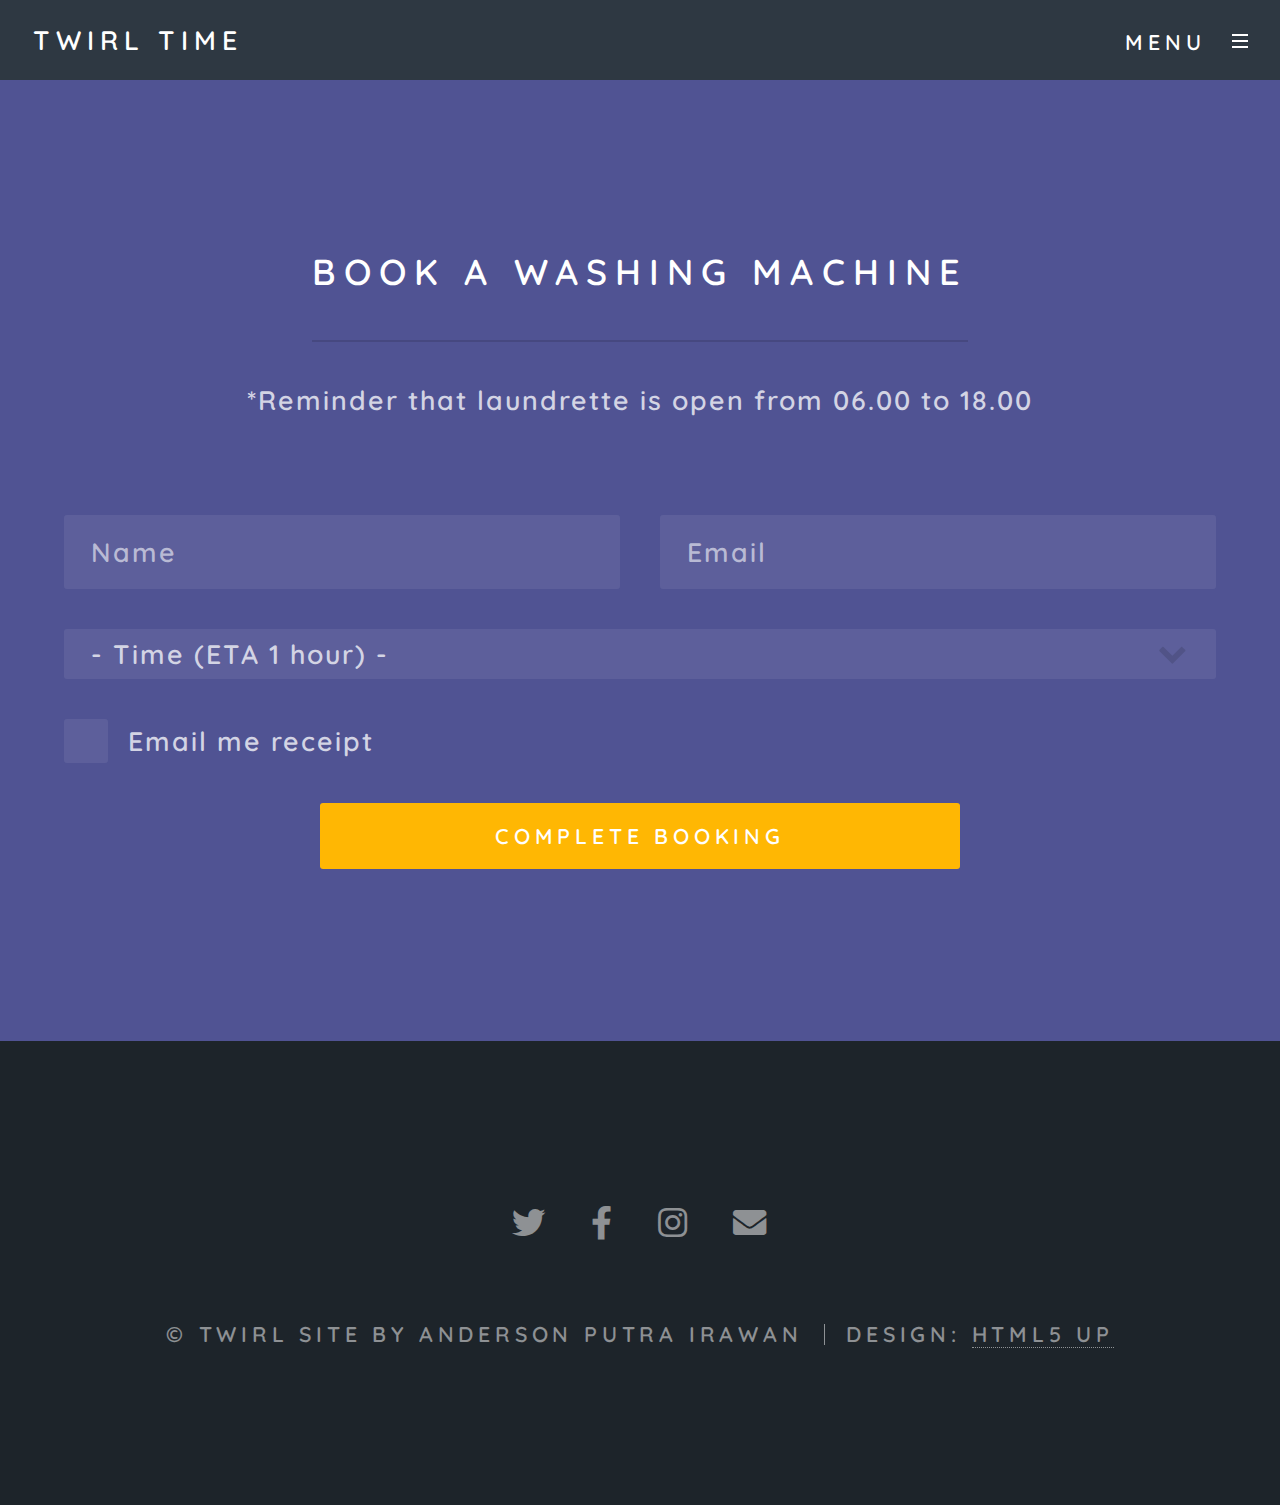
==== commit 7e88641c: "fixed font, and booking too ig" ====
--- a/booking.html
+++ b/booking.html
@@ -43,7 +43,7 @@
 					<div class="inner">
 						<header class="major">
 							<h2>Book a washing machine</h2>
-							<p>*Reminder that laundrette is open from 06.00 to 17.00</p>
+							<p>*Reminder that laundrette is open from 06.00 to 18.00</p>
 						</header>
 						<form method="post" action="#">
 							<div class="row gtr-uniform">
@@ -74,7 +74,8 @@
 									<input type="checkbox" id="demo-copy" name="demo-copy">
 									<label for="demo-copy">Email me receipt</label>
 								</div>
-								<div class="col-12-xsmall">
+								
+								<div class="col-12">
 									<a href="#" class="button primary fit">Complete Booking</a>
 								</div>
 							</div>
--- a/assets/css/main.css
+++ b/assets/css/main.css
@@ -102,7 +102,7 @@
 		}
 
 	@font-face {	
-		src: url("../webfonts/Quicksand-Semibold.ttf");
+		src: url("../webfonts/Quicksand-SemiBold.ttf");
 		font-family: MyWebFont;
 	}
 
@@ -127,7 +127,7 @@
 		@media screen and (max-width: 1280px) {
 
 			body, input, select, textarea {
-				font-size: 12pt;
+				font-size: 20pt;
 			}
 
 		}
@@ -2823,7 +2823,7 @@
 		}
 
 		.wrapper.style1 {
-			background-color: #21b2a6;
+			background-color: #ffb703;
 			color: #c8ece9;
 		}
 
@@ -3357,7 +3357,7 @@
 		-ms-transition: -ms-transform 0.5s ease;
 		transition: transform 0.5s ease;
 		-webkit-overflow-scrolling: touch;
-		background: #21b2a6;
+		background: #ffb703;
 		color: #ffffff;
 		height: 100%;
 		max-width: 80%;
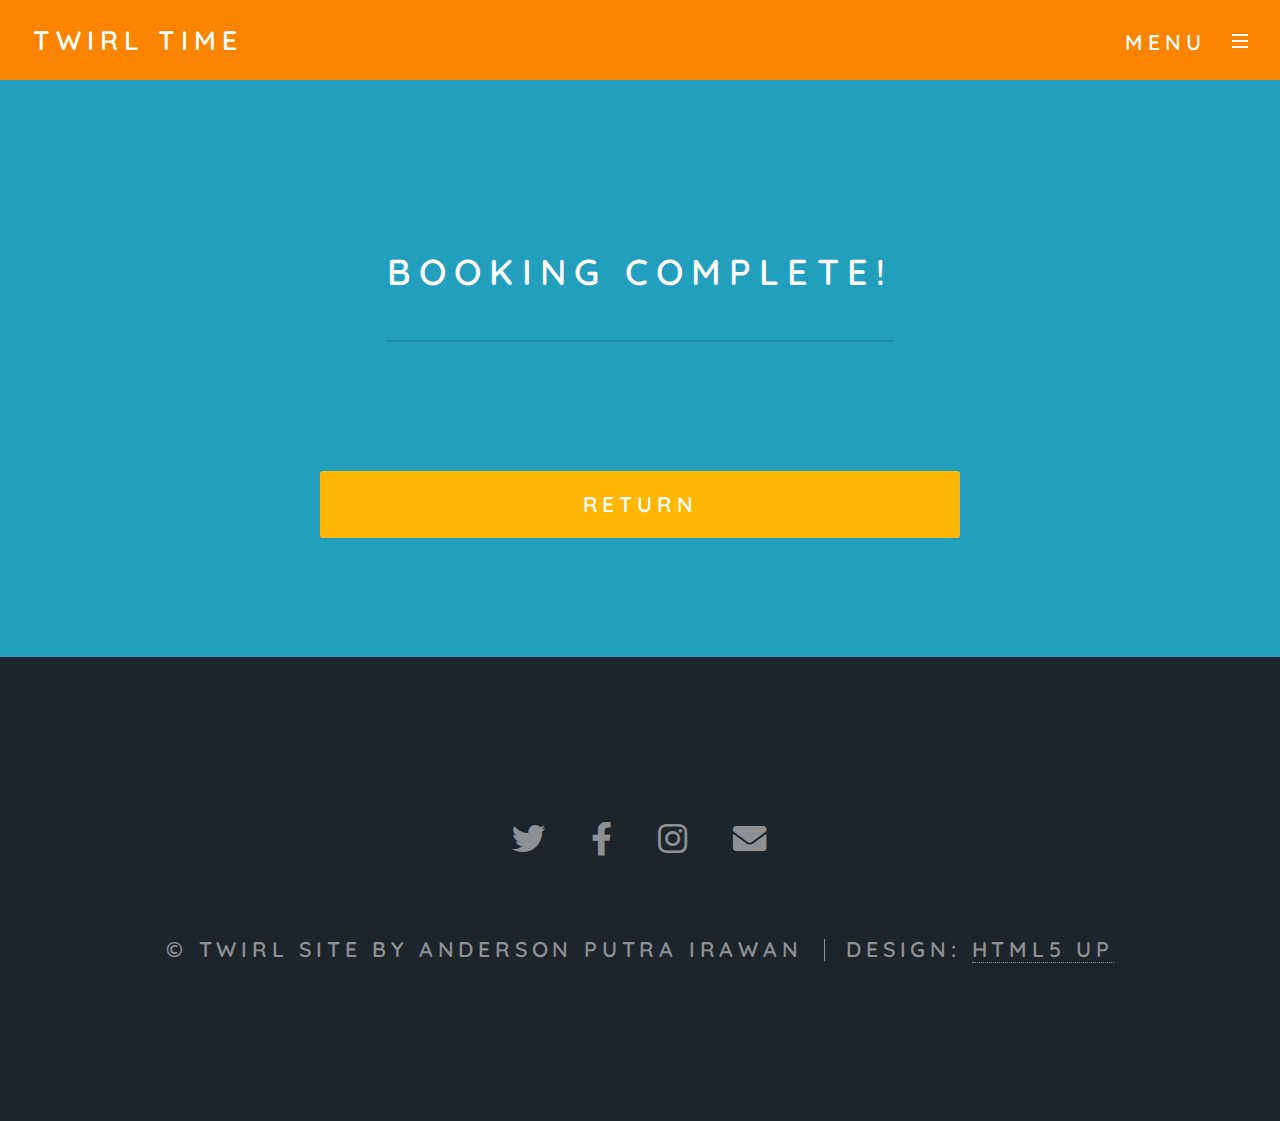
==== commit 6efa7bf2: "finishing up" ====
--- a/booking.html
+++ b/booking.html
@@ -38,48 +38,14 @@
 						</nav>
 					</header>
 
-				<!-- Main -->
-				<section id="three" class="wrapper style3 special">
+				<!-- Booking -->
+				<section id="four" class="wrapper style3 special">
 					<div class="inner">
 						<header class="major">
-							<h2>Book a washing machine</h2>
-							<p>*Reminder that laundrette is open from 06.00 to 18.00</p>
+							<h2>BOOKING COMPLETE!</h2>
 						</header>
-						<form method="post" action="#">
-							<div class="row gtr-uniform">
-								<div class="col-6 col-12-xsmall">
-									<input type="text" name="demo-name" id="demo-name" value="" placeholder="Name" />
-								</div>
-								<div class="col-6 col-12-xsmall">
-									<input type="email" name="demo-email" id="demo-email" value="" placeholder="Email" />
-								</div>
-								<div class="col-12">
-									<select name="demo-category" id="demo-category" class="dropdown-scrollbar">
-										<option value="">- Time (ETA 1 hour) -</option>
-										<option value="1">06.00</option>
-										<option value="1">07.00</option>
-										<option value="1">08.00</option>
-										<option value="1">09.00</option>
-										<option value="1">10.00</option>
-										<option value="1">11.00</option>
-										<option value="1">12.00</option>
-										<option value="1">13.00</option>
-										<option value="1">14.00</option>
-										<option value="1">15.00</option>
-										<option value="1">16.00</option>
-										<option value="1">17.00</option>
-									</select>
-								</div>
-								<div class="col-12-xsmall">
-									<input type="checkbox" id="demo-copy" name="demo-copy">
-									<label for="demo-copy">Email me receipt</label>
-								</div>
-								
-								<div class="col-12">
-									<a href="#" class="button primary fit">Complete Booking</a>
-								</div>
-							</div>
-						</form>
+						
+						<a href="index.html" class="button primary fit">Return</a>
 						
 
 					</div>
--- a/assets/css/main.css
+++ b/assets/css/main.css
@@ -2709,15 +2709,15 @@
 		}
 
 		.spotlight:nth-child(1) {
-			background-color: rgb(255, 255, 255);
+			background-color: rgb(31, 158, 188);
 		}
 
 		.spotlight:nth-child(2) {
-			background-color: rgb(225, 225, 225);
+			background-color: rgb(143, 202, 230);
 		}
 
 		.spotlight:nth-child(3) {
-			background-color: rgb(255, 255, 255);
+			background-color: rgb(31, 158, 188);
 		}
 
 		.spotlight:nth-child(4) {
@@ -2848,7 +2848,7 @@
 			}
 
 			.wrapper.style1 header p {
-				color: #a6e0db;
+				color: #fff;
 			}
 
 			.wrapper.style1 header.major h2, .wrapper.style1 header.major h3, .wrapper.style1 header.major h4, .wrapper.style1 header.major h5, .wrapper.style1 header.major h6 {
@@ -2986,8 +2986,8 @@
 		}
 
 		.wrapper.style3 {
-			background-color: #505393;
-			color: #d3d4e4;
+			background-color: #229fbc;
+			color: rgba(255, 255, 255, 0.50);
 		}
 
 			.wrapper.style3 strong, .wrapper.style3 b {
@@ -3019,7 +3019,7 @@
 			}
 
 			.wrapper.style3 header.major p {
-				color: #d3d4e4;
+				color: #fff;
 			}
 
 			.wrapper.style3 label {
@@ -3045,7 +3045,7 @@
 
 			.wrapper.style3 input[type="checkbox"] + label,
 			.wrapper.style3 input[type="radio"] + label {
-				color: #d3d4e4;
+				color: rgba(255, 255, 255, 0.75) ;
 			}
 
 				.wrapper.style3 input[type="checkbox"] + label:before,
@@ -3060,23 +3060,23 @@
 			}
 
 			.wrapper.style3 ::-webkit-input-placeholder {
-				color: #b9bad4 !important;
+				color: rgba(255, 255, 255, 0.50) !important;
 			}
 
 			.wrapper.style3 :-moz-placeholder {
-				color: #b9bad4 !important;
+				color: rgba(255, 255, 255, 0.50)  !important;
 			}
 
 			.wrapper.style3 ::-moz-placeholder {
-				color: #b9bad4 !important;
+				color: rgba(255, 255, 255, 0.50)  !important;
 			}
 
 			.wrapper.style3 :-ms-input-placeholder {
-				color: #b9bad4 !important;
+				color: rgba(255, 255, 255, 0.50)  !important;
 			}
 
 			.wrapper.style3 .formerize-placeholder {
-				color: #b9bad4 !important;
+				color: rgba(255, 255, 255, 0.50)  !important;
 			}
 
 			.wrapper.style3 .icon.major {
@@ -3451,7 +3451,7 @@
 		-webkit-transition: background-color 0.2s ease;
 		-ms-transition: background-color 0.2s ease;
 		transition: background-color 0.2s ease;
-		background: #2e3842;
+		background: #fb8500;
 		height: 3em;
 		left: 0;
 		line-height: 3em;
@@ -4012,10 +4012,24 @@
 	}
 
 	.middle-section {
-		color: #1d242a;
+		color: #fff;
 	}
 
 	.dropdown-scrollbar {
     height: 50px;
     overflow: scroll;
-}+}
+	.rounded {
+		border-radius: 10%;
+		max-width: 100%;
+		height: auto;
+	}
+
+	.whitelogo2 {
+		display: block;
+  		margin-left: 5%;
+		margin-right: auto;
+		margin-top: auto;
+		margin-bottom: auto;
+ 		width: 5%;
+	}